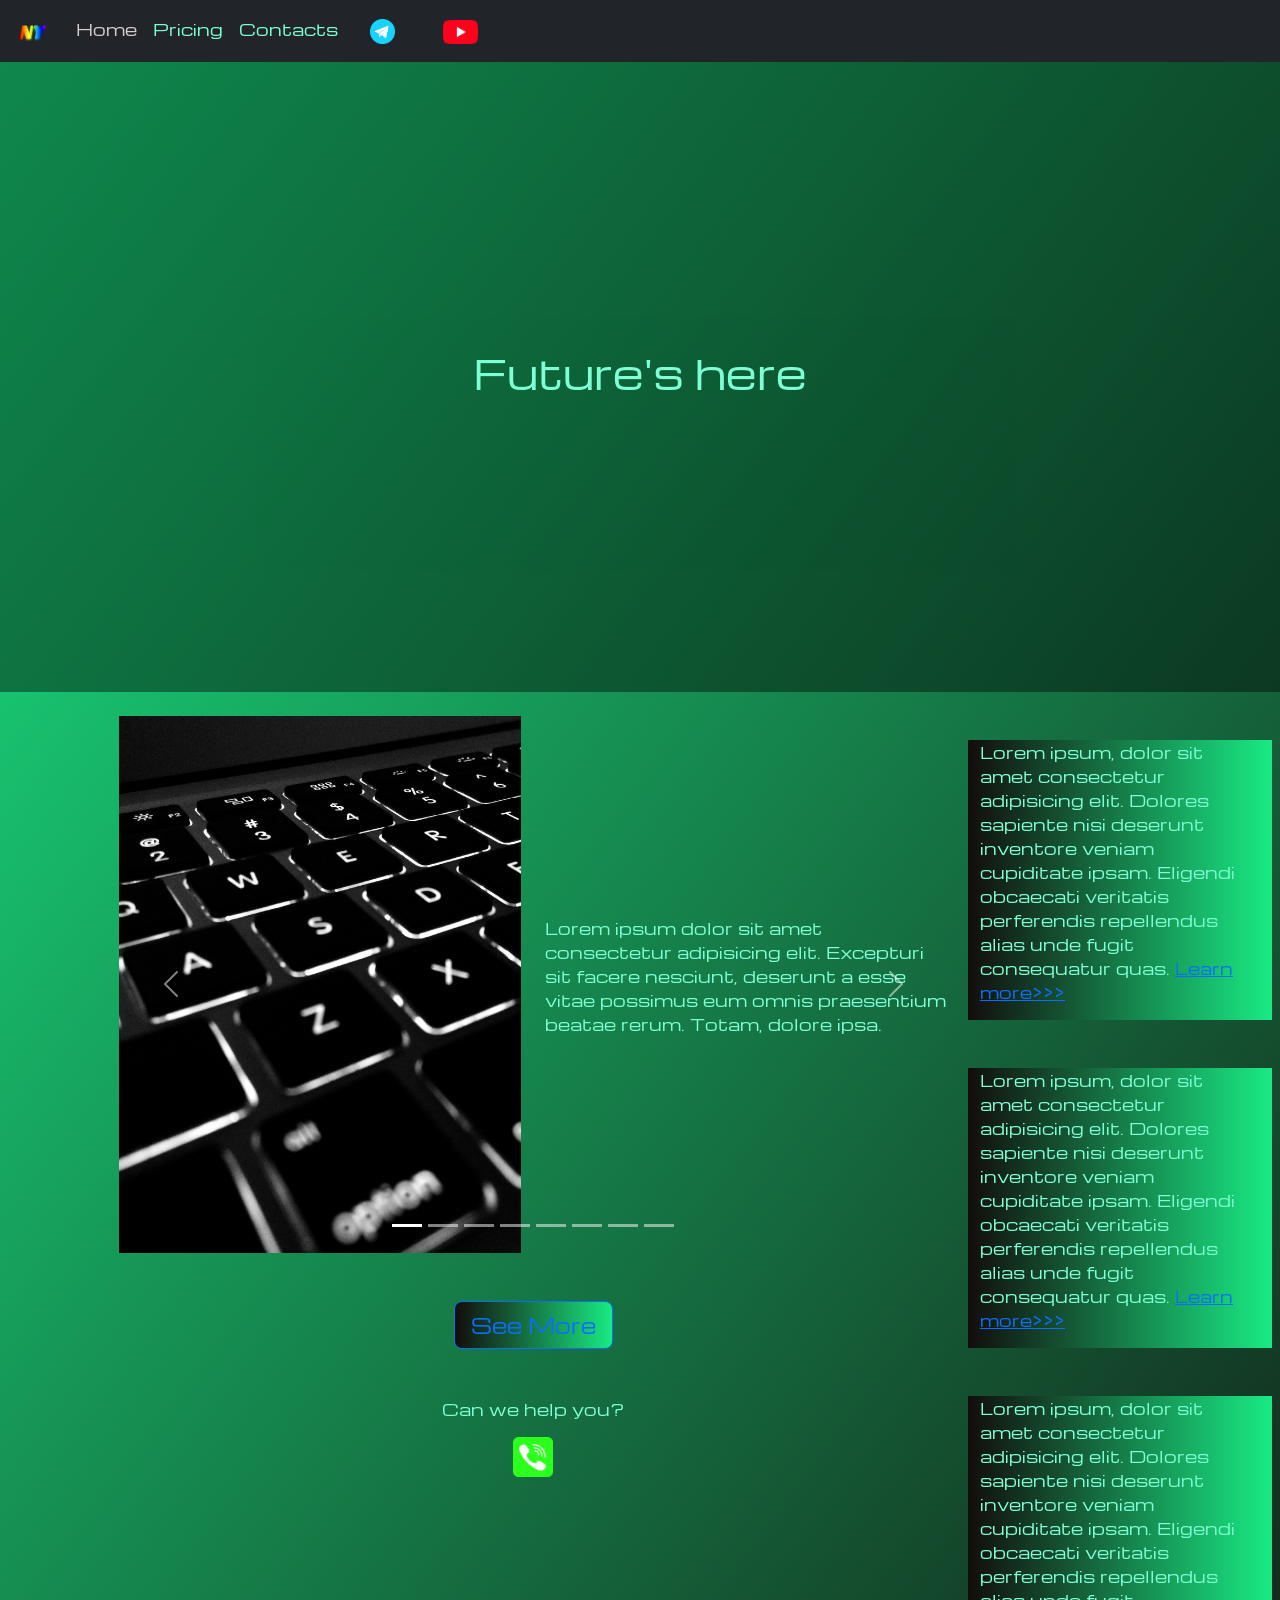
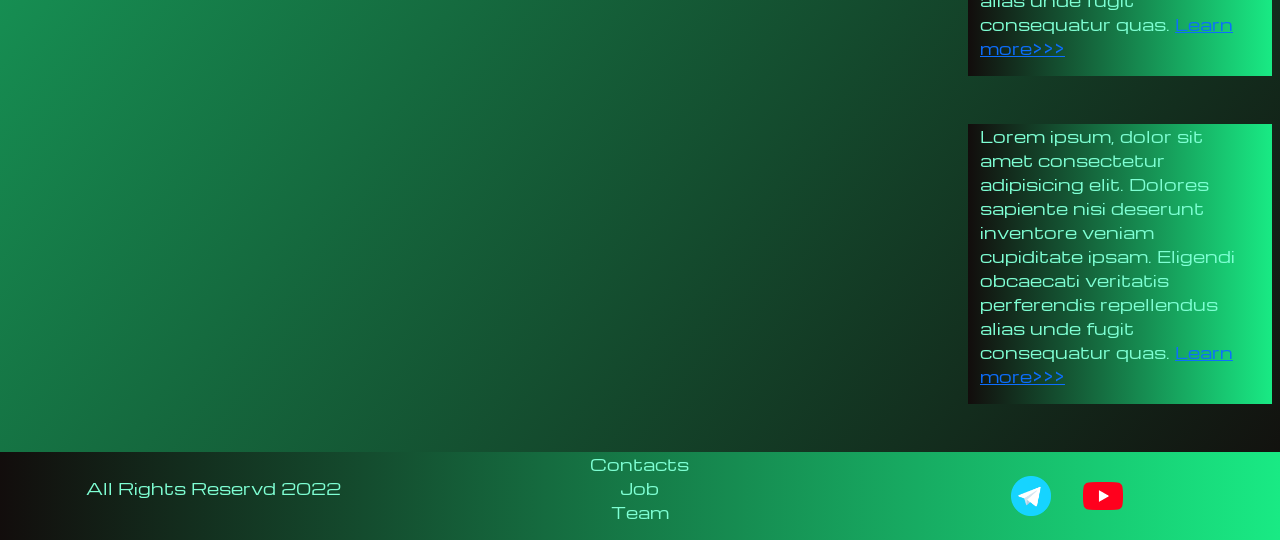
==== index.html @ 6bbe123d "Add files via upload" ====
<!DOCTYPE html>
<html lang="en">
  <head>
    <meta charset="UTF-8" />
    <meta http-equiv="X-UA-Compatible" content="IE=edge" />
    <meta name="viewport" content="width=device-width, initial-scale=1.0" />
    <link
      href="https://cdn.jsdelivr.net/npm/bootstrap@5.2.3/dist/css/bootstrap.min.css"
      rel="stylesheet"
      integrity="sha384-rbsA2VBKQhggwzxH7pPCaAqO46MgnOM80zW1RWuH61DGLwZJEdK2Kadq2F9CUG65"
      crossorigin="anonymous"
    />
    <link rel="stylesheet" href="source/styles/mycss.css" />
    <link rel="stylesheet" href="source/styles/bgvideo.css">

    <link rel="apple-touch-icon" sizes="180x180" href="/source/files/favicon/apple-touch-icon.png">
    <link rel="icon" type="image/png" sizes="32x32" href="/source/files/favicon/favicon-32x32.png">
    <link rel="icon" type="image/png" sizes="16x16" href="/source/files/favicon/favicon-16x16.png">
    <link rel="manifest" href="/site.webmanifest">
    <link rel="manifest" href="/source/files/favicon/site.webmanifest" >
    <title>NY</title>
  </head>
  <body>
    <header>
      <nav class="navbar navbar-expand-lg bg-dark">
        <div class="container-fluid">
          <a class="navbar-brand" href="/"
            ><img src="/source/files/NY.png" alt=""
          /></a>
          <button
            class="navbar-toggler"
            type="button"
            data-bs-toggle="collapse"
            data-bs-target="#navbarNav"
            aria-controls="navbarNav"
            aria-expanded="false"
            aria-label="Toggle navigation"
          >
            <span class="navbar-toggler-icon"></span>
          </button>
          <div class="collapse navbar-collapse" id="navbarNav">
            <ul class="navbar-nav">
              <li class="nav-item">
                <a class="nav-link active" aria-current="page" href="/"
                  >Home</a
                >
              </li>

              <li class="nav-item">
                <a class="nav-link" href="pricing.html">Pricing</a>
              </li>
              <li class="nav-item">
                <a class="nav-link" href="pricing.html">Contacts</a>
              </li>
              <li class="nav-item">
                <a class="nav-link" href="pricing.html">
                  <img
                    style="width: 25px; margin-inline: 1em"
                    src="source/images/tg.png"
                    alt="..."
                  />
                </a>
              </li>
              <li class="nav-item">
                <a class="nav-link" href="pricing.html">
                  <img
                    style="width: 35px; margin-inline: 1em"
                    src="source/images/yt.png"
                    alt="..."
                  />
                </a>
              </li>
            </ul>
          </div>
        </div>
      </nav>
    </header>

    <section>

<div class="bgvideo">

    <video src="source/images/sample-mp4-file-small.mp4" type="video/mp4" autoplay muted loop></video>
   <div class="effect">

   </div>
    <div class="video-text">
        <h1>Future's here</h1>
    </div>
</div>
      <div class="container-fluid mt-4">
        <div class="row">
          <div class="col-lg-1"></div>
          <div class="col-lg-8 col-md-12">
            <div class="row">
              <div
                id="carouselExampleIndicators"
                class="carousel slide"
                data-bs-ride="true"
              >
                <div class="carousel-indicators">
                  <button
                    type="button"
                    data-bs-target="#carouselExampleIndicators"
                    data-bs-slide-to="0"
                    class="active"
                    aria-current="true"
                    aria-label="Slide 1"
                  ></button>
                  <button
                    type="button"
                    data-bs-target="#carouselExampleIndicators"
                    data-bs-slide-to="1"
                    aria-label="Slide 2"
                  ></button>
                  <button
                    type="button"
                    data-bs-target="#carouselExampleIndicators"
                    data-bs-slide-to="2"
                    aria-label="Slide 3"
                  ></button>
                  <button
                    type="button"
                    data-bs-target="#carouselExampleIndicators"
                    data-bs-slide-to="3"
                    aria-label="Slide 4"
                  ></button>
                  <button
                    type="button"
                    data-bs-target="#carouselExampleIndicators"
                    data-bs-slide-to="4"
                    aria-label="Slide 5"
                  ></button>
                  <button
                    type="button"
                    data-bs-target="#carouselExampleIndicators"
                    data-bs-slide-to="5"
                    aria-label="Slide 6"
                  ></button>
                  <button
                    type="button"
                    data-bs-target="#carouselExampleIndicators"
                    data-bs-slide-to="6"
                    aria-label="Slide 7"
                  ></button>
                  <button
                    type="button"
                    data-bs-target="#carouselExampleIndicators"
                    data-bs-slide-to="7"
                    aria-label="Slide 8"
                  ></button>
                </div>
                <div class="carousel-inner">
                  <div class="carousel-item active">
                    <div class="d-block w-100">
                      <div class="row">
                        <div class="col-lg-6 col-md-6">
                          <img
                            src="/source/images/acc.png"
                            class="w-100"
                            alt="..."
                          />
                        </div>
                        <div class="col-lg-6 col-md-6 slide-text">
                          <p>
                            Lorem ipsum dolor sit amet consectetur adipisicing
                            elit. Excepturi sit facere nesciunt, deserunt a esse
                            vitae possimus eum omnis praesentium beatae rerum.
                            Totam, dolore ipsa.
                          </p>
                        </div>
                      </div>
                    </div>
                  </div>
                  <div class="carousel-item">
                    <div class="d-block w-100">
                      <div class="row">
                        <div class="col-lg-6 col-md-6">
                          <img
                            src="/source/images/controller.png"
                            class="w-100"
                            alt="..."
                          />
                        </div>
                        <div class="col-lg-6 col-md-6 slide-text">
                          <p>
                            Lorem ipsum dolor sit amet consectetur adipisicing
                            elit. Excepturi sit facere nesciunt, deserunt a esse
                            vitae possimus eum omnis praesentium beatae rerum.
                            Totam, dolore ipsa.
                          </p>
                        </div>
                      </div>
                    </div>
                  </div>
                  <div class="carousel-item">
                    <div class="d-block w-100">
                      <div class="row">
                        <div class="col-lg-6 col-md-6">
                          <img
                            src="/source/images/cpu.png"
                            class="w-100"
                            alt="..."
                          />
                        </div>
                        <div class="col-lg-6 col-md-6 slide-text">
                          <p>
                            Lorem ipsum dolor sit amet consectetur adipisicing
                            elit. Excepturi sit facere nesciunt, deserunt a esse
                            vitae possimus eum omnis praesentium beatae rerum.
                            Totam, dolore ipsa.
                          </p>
                        </div>
                      </div>
                    </div>
                  </div>
                  <div class="carousel-item">
                    <div class="d-block w-100">
                      <div class="row">
                        <div class="col-lg-6 col-md-6">
                          <img
                            src="/source/images/gpu.png"
                            class="w-100"
                            alt="..."
                          />
                        </div>
                        <div class="col-lg-6 col-md-6 slide-text">
                          <p>
                            Lorem ipsum dolor sit amet consectetur adipisicing
                            elit. Excepturi sit facere nesciunt, deserunt a esse
                            vitae possimus eum omnis praesentium beatae rerum.
                            Totam, dolore ipsa.
                          </p>
                        </div>
                      </div>
                    </div>
                  </div>
                  <div class="carousel-item">
                    <div class="d-block w-100">
                      <div class="row">
                        <div class="col-lg-6 col-md-6">
                          <img
                            src="/source/images/laptop.png"
                            class="w-100"
                            alt="..."
                          />
                        </div>
                        <div class="col-lg-6 col-md-6 slide-text">
                          <p>
                            Lorem ipsum dolor sit amet consectetur adipisicing
                            elit. Excepturi sit facere nesciunt, deserunt a esse
                            vitae possimus eum omnis praesentium beatae rerum.
                            Totam, dolore ipsa.
                          </p>
                        </div>
                      </div>
                    </div>
                  </div>
                  <div class="carousel-item">
                    <div class="d-block w-100">
                      <div class="row">
                        <div class="col-lg-6 col-md-6">
                          <img
                            src="/source/images/gaming pc.png"
                            class="w-100"
                            alt="..."
                          />
                        </div>
                        <div class="col-lg-6 col-md-6 slide-text">
                          <p>
                            Lorem ipsum dolor sit amet consectetur adipisicing
                            elit. Excepturi sit facere nesciunt, deserunt a esse
                            vitae possimus eum omnis praesentium beatae rerum.
                            Totam, dolore ipsa.
                          </p>
                        </div>
                      </div>
                    </div>
                  </div>
                  <div class="carousel-item">
                    <div class="d-block w-100">
                      <div class="row">
                        <div class="col-lg-6 col-md-6">
                          <img
                            src="/source/images/gpu.png"
                            class="w-100"
                            alt="..."
                          />
                        </div>
                        <div class="col-lg-6 col-md-6 slide-text">
                          <p>
                            Lorem ipsum dolor sit amet consectetur adipisicing
                            elit. Excepturi sit facere nesciunt, deserunt a esse
                            vitae possimus eum omnis praesentium beatae rerum.
                            Totam, dolore ipsa.
                          </p>
                        </div>
                      </div>
                    </div>
                  </div>
                  <div class="carousel-item">
                    <div class="d-block w-100">
                      <div class="row">
                        <div class="col-lg-6 col-md-6">
                          <img
                            src="/source/images/controller.png"
                            class="w-100"
                            alt="..."
                          />
                        </div>
                        <div class="col-lg-6 col-md-6 slide-text">
                          <p>
                            Lorem ipsum dolor sit amet consectetur adipisicing
                            elit. Excepturi sit facere nesciunt, deserunt a esse
                            vitae possimus eum omnis praesentium beatae rerum.
                            Totam, dolore ipsa.
                          </p>
                        </div>
                      </div>
                    </div>
                  </div>
                </div>
                <button
                  class="carousel-control-prev"
                  type="button"
                  data-bs-target="#carouselExampleIndicators"
                  data-bs-slide="prev"
                >
                  <span
                    class="carousel-control-prev-icon"
                    aria-hidden="true"
                  ></span>
                  <span class="visually-hidden">Previous</span>
                </button>
                <button
                  class="carousel-control-next"
                  type="button"
                  data-bs-target="#carouselExampleIndicators"
                  data-bs-slide="next"
                >
                  <span
                    class="carousel-control-next-icon"
                    aria-hidden="true"
                  ></span>
                  <span class="visually-hidden">Next</span>
                </button>
              </div>
              <div class="col-lg-12 col-md-12 text-center mt-4">
                <button
                  type="button"
                  class="btn btn-outline-primary btn-lg my-4"
                >
                  See More
                </button>
              </div>

              <div class="col-lg-12 col-md-12 text-center mt-4">
                <p>Can we help you?</p>
              </div>
              <div class="col-lg-12 col-md-12 text-center">
                <img
                  class="call-anim"
                  style="width: 40px"
                  src="source/images/phone.png"
                  alt="..."
                />
              </div>
            </div>
          </div>
          <div class="col-lg-3 col-md-12">
            <div class="row px-2">
              <div class="col-lg-12 sidebar my-4">
                <p>
                  Lorem ipsum, dolor sit amet consectetur adipisicing elit.
                  Dolores sapiente nisi deserunt inventore veniam cupiditate
                  ipsam. Eligendi obcaecati veritatis perferendis repellendus
                  alias unde fugit consequatur quas.
                  <a href="#">Learn more>>></a>
                </p>
              </div>
              <div class="col-lg-12 sidebar my-4">
                <p>
                  Lorem ipsum, dolor sit amet consectetur adipisicing elit.
                  Dolores sapiente nisi deserunt inventore veniam cupiditate
                  ipsam. Eligendi obcaecati veritatis perferendis repellendus
                  alias unde fugit consequatur quas.
                  <a href="#">Learn more>>></a>
                </p>
              </div>
              <div class="col-lg-12 sidebar my-4">
                <p>
                  Lorem ipsum, dolor sit amet consectetur adipisicing elit.
                  Dolores sapiente nisi deserunt inventore veniam cupiditate
                  ipsam. Eligendi obcaecati veritatis perferendis repellendus
                  alias unde fugit consequatur quas.
                  <a href="#">Learn more>>></a>
                </p>
              </div>
              <div class="col-lg-12 sidebar my-4">
                <p>
                  Lorem ipsum, dolor sit amet consectetur adipisicing elit.
                  Dolores sapiente nisi deserunt inventore veniam cupiditate
                  ipsam. Eligendi obcaecati veritatis perferendis repellendus
                  alias unde fugit consequatur quas.
                  <a href="#">Learn more>>></a>
                </p>
              </div>
            </div>
          </div>
        </div>
      </div>
    </section>

    <footer class="mt-4">
      <div class="container-fluid">
        <div class="row">
          <div class="col-lg-4 col-md-12 footer-text text-center">
            <p>All Rights Reservd 2022</p>
          </div>
          <div class="col-lg-4 col-md-12 footer-text text-center">
            <p>Contacts<br />Job<br />Team</p>
          </div>
          <div class="col-lg-4 col-md-12 media-links">
            <img
              style="width: 40px; margin-inline: 1em"
              src="source/images/tg.png"
              alt="..."
            />
            <img
              style="width: 40px; margin-inline: 1em"
              src="source/images/yt.png"
              alt="..."
            />
          </div>
        </div>
      </div>
    </footer>

    <script
      src="https://cdn.jsdelivr.net/npm/bootstrap@5.2.3/dist/js/bootstrap.bundle.min.js"
      integrity="sha384-kenU1KFdBIe4zVF0s0G1M5b4hcpxyD9F7jL+jjXkk+Q2h455rYXK/7HAuoJl+0I4"
      crossorigin="anonymous"
    ></script>
  </body>
</html>
---- source/styles/mycss.css ----
@import url(https://fonts.googleapis.com/css?family=Michroma&display=swap);

body {
    font-family: Michroma, serif;
    background: linear-gradient(127deg, #19EA84 0%, #120D0C 100%);}

p {
    color: aquamarine;
}

.nav-link {
    color: aquamarine;
}

.navbar-nav .nav-link.active {
    color: rgb(214, 206, 206);
}
.navbar-brand img {
    width: 40px;
}

.navbar-toggler {
    background-color: burlywood;
}

.sidebar {
    color: aquamarine;
    background: linear-gradient(270deg, #19EA84 0%, #120D0C 100%);
}

.card { 
    background: linear-gradient(270deg, #19EA84 0%, #120D0C 100%);
    color: aquamarine;
 
}

.card a {
    text-decoration: none;
    color: aquamarine;
}
.slide-text,
.footer-text {
    color: aquamarine;
    margin: auto auto;
}

footer, .btn-outline-primary {
    background: linear-gradient(270deg, #19EA84 0%, #120D0C 100%);

}
.media-links {
    display: flex;
    justify-content: center;
    align-items: center;
}


.call-anim {
    animation: call 2s ease 0s infinite normal forwards;
}
@keyframes call {
	0%,
	100% {
		transform: translateX(0%);
		transform-origin: 50% 50%;
	}

	15% {
		transform: translateX(-30px) rotate(-6deg);
	}

	30% {
		transform: translateX(15px) rotate(6deg);
	}

	45% {
		transform: translateX(-15px) rotate(-3.6deg);
	}

	60% {
		transform: translateX(9px) rotate(2.4deg);
	}

	75% {
		transform: translateX(-6px) rotate(-1.2deg);
	}
}


@media (max-width: 755px) {
    .carousel-indicators {
        display: none;
    }
}
---- source/styles/bgvideo.css ----
.bgvideo {
  height: 70vh;
  width: 100%;
  position: relative;
  display: flex;
  justify-content: center;
  align-items: center;
}

.bgvideo video {
  height: 70vh;
  width: 100%;
  position: absolute;
  top: 0;
  left: 0;
  object-fit: cover;
  z-index: 1;
}
.effect {
  height: 70vh;
  width: 100%;
  position: absolute;
  top: 0;
  left: 0;
  object-fit: cover;
  z-index: 2;
  background-color: rgba(0, 0, 0, 0.411);
}

.video-text {
  color: aquamarine;
  z-index: 2;
}
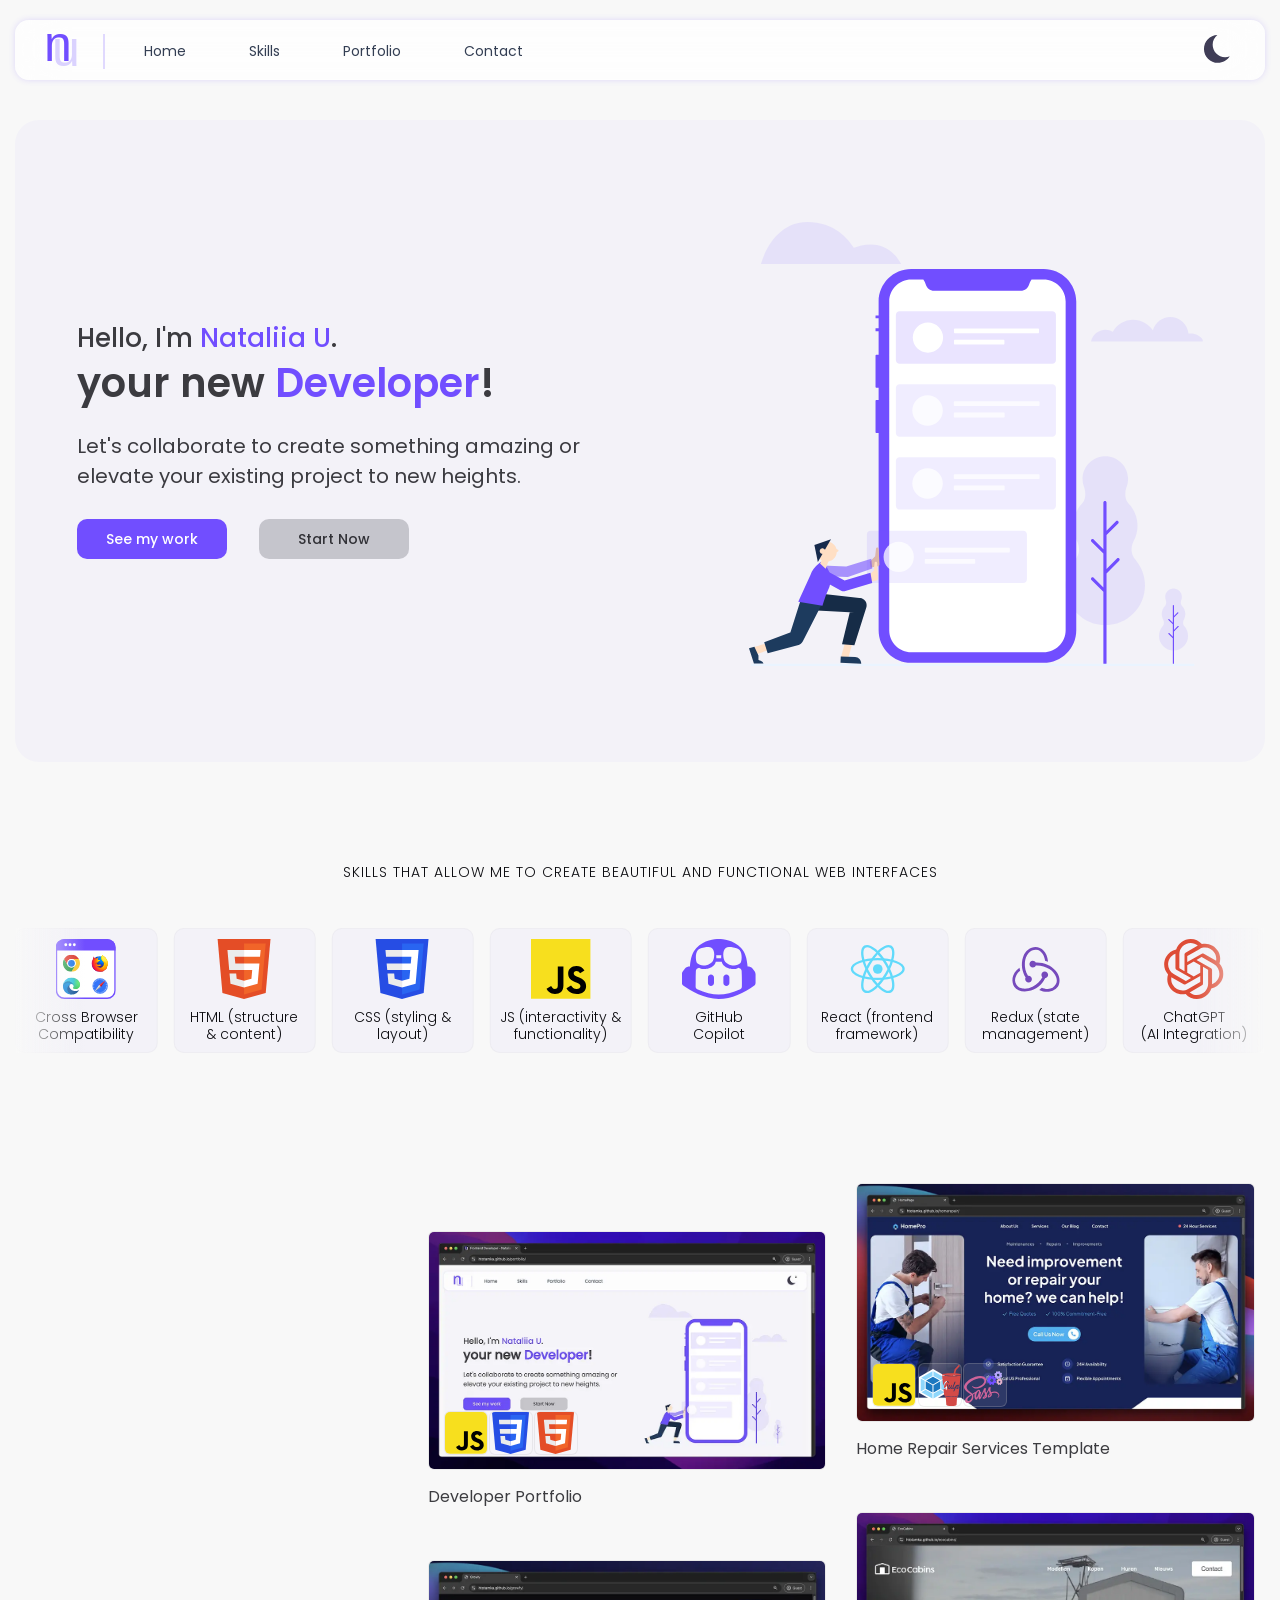
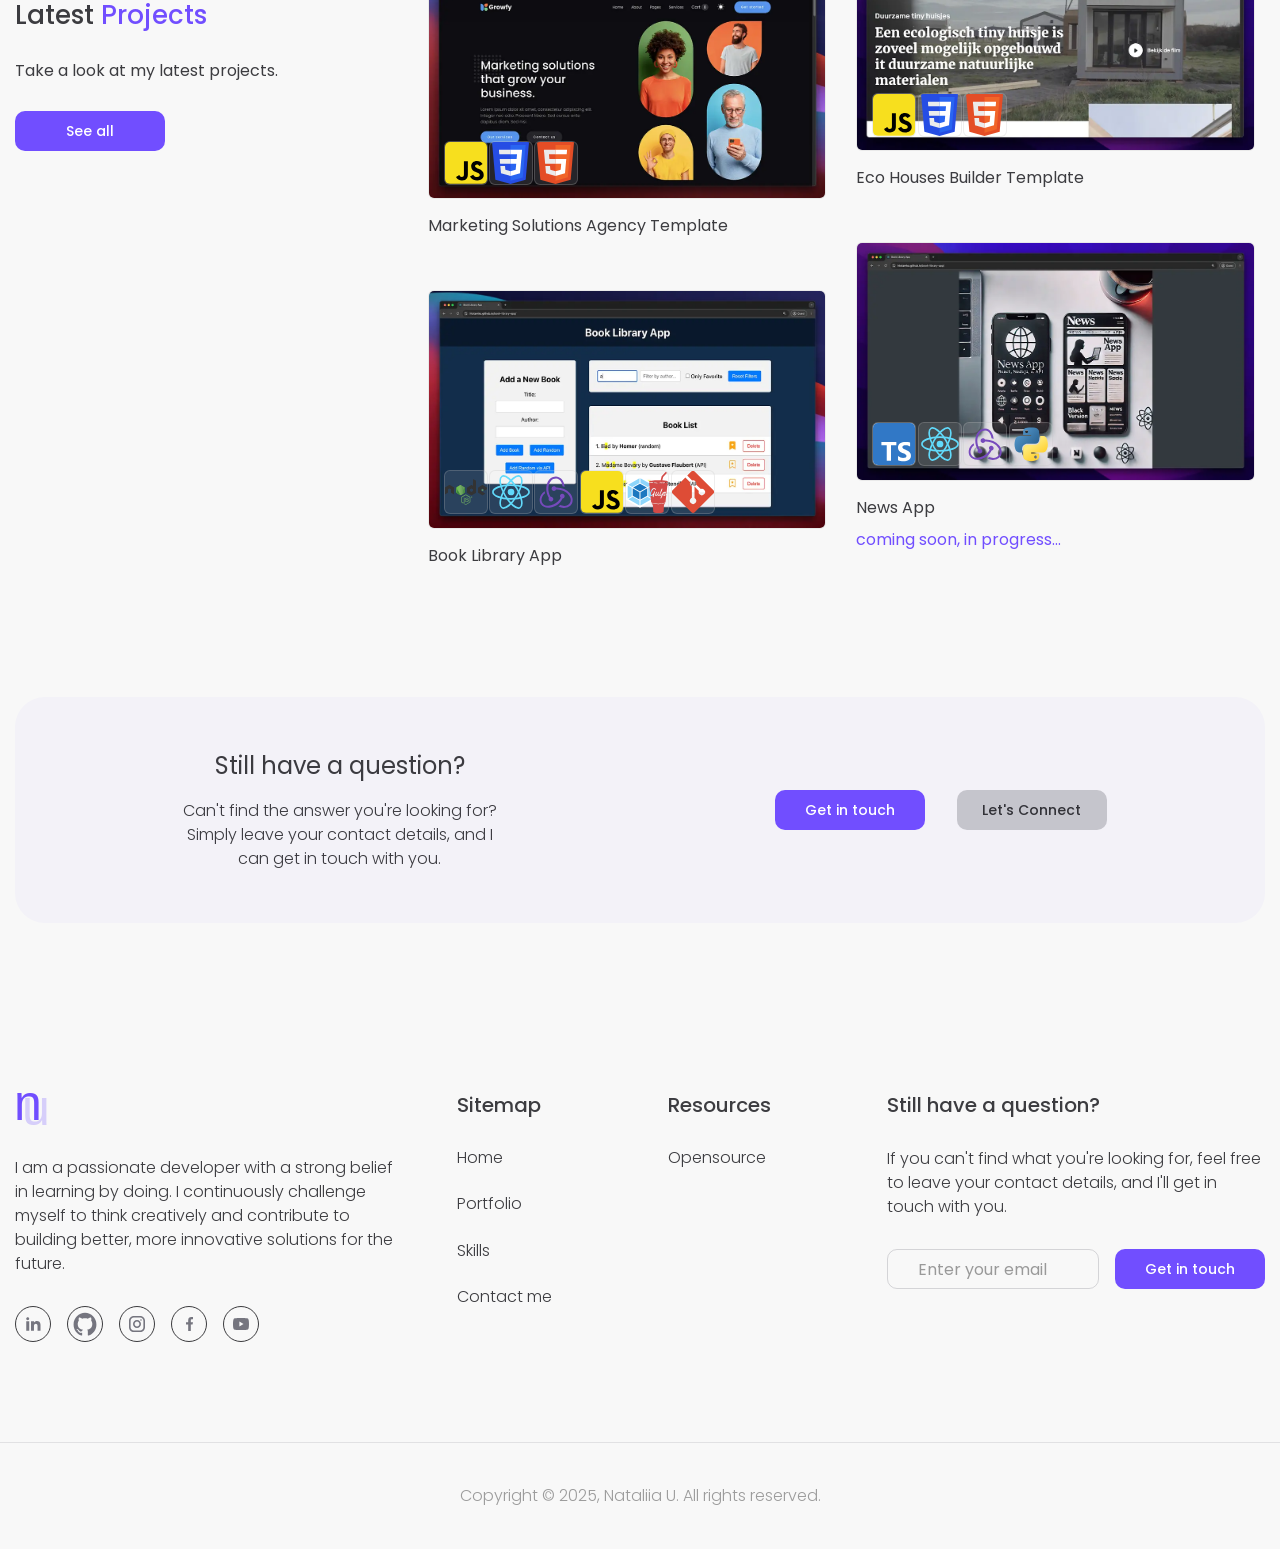
==== commit b58bd4e4: "Create Portfolio Website" ====
--- a/index.html
+++ b/index.html
@@ -1,445 +1,572 @@
 <!DOCTYPE html>
 <html lang="en">
-  <head>
-    <meta charset="UTF-8" />
-    <meta http-equiv="X-UA-Compatible" content="IE=edge" />
-    <meta name="viewport" content="width=device-width, initial-scale=1.0" />
-    <link
-      href="https://cdn.jsdelivr.net/npm/bootstrap@5.2.3/dist/css/bootstrap.min.css"
-      rel="stylesheet"
-      integrity="sha384-rbsA2VBKQhggwzxH7pPCaAqO46MgnOM80zW1RWuH61DGLwZJEdK2Kadq2F9CUG65"
-      crossorigin="anonymous"
-    />
-    <link rel="stylesheet" href="source/styles/mycss.css" />
-    <link rel="stylesheet" href="source/styles/bgvideo.css">
+	<head>
+		<meta charset="UTF-8" />
+		<meta name="viewport" content="width=device-width, initial-scale=1.0" />
+		<link rel="stylesheet" href="css/style.css" />
+		<link rel="icon" href="favicon.ico" type="image/x-icon" />
+		<link rel="icon" href="img/favicon/favicon.svg" type="image/svg+xml" />
+		<link rel="apple-touch-icon" href="img/favicon/apple-touch-icon.png" />
+		<link rel="manifest" href="img/favicon/site.webmanifest" />
+		<title>Frontend Developer - Natalia U.</title>
+	</head>
+	<body>
+		<div class="wrapper">
+			<header class="header">
+				<div class="header__container">
+					<a href="#" class="main-footer__logo">
+						<img class="logo-dark" src="img/logo.svg" alt="Logo" />
+						<img class="logo-light" src="img/logo-light.svg" alt="Logo"
+					/></a>
+					<nav class="header__menu menu">
+						<div class="menu__body">
+							<ul class="menu__list">
+								<li class="menu__item">
+									<a data-goto=".page__main" href="#" class="menu__link"
+										>Home</a
+									>
+								</li>
+								<li class="menu__item">
+									<a data-goto=".page__skills" href="#" class="menu__link"
+										>Skills</a
+									>
+								</li>
+								<li class="menu__item">
+									<a data-goto=".page__portfolio" href="#" class="menu__link"
+										>Portfolio</a
+									>
+								</li>
+								<li class="menu__item">
+									<a data-goto=".page__start" href="#" class="menu__link"
+										>Contact</a
+									>
+								</li>
+							</ul>
+						</div>
+					</nav>
+					<div class="header__action">
+						<button type="button" class="header__theme"></button>
+						<button type="button" class="header__reset"></button>
+					</div>
+					<button class="icon-menu" type="button">
+						<span></span>
+					</button>
+				</div>
+			</header>
+			<main class="page">
+				<section class="page__main main">
+					<div class="main__container">
+						<div class="main__body">
+							<div class="main__content">
+								<div class="main__header header-main">
+									<h2 class="header-main__title _anim-items _anim-no-hide">
+										Hello, I'm <span>Nataliia U</span>.
+									</h2>
+									<h1 class="header-main__subtitle">
+										your new <span>Developer</span>!
+									</h1>
+									<div class="header-main__text _anim-items _anim-no-hide">
+										<p>
+											Let's collaborate to create something amazing or elevate
+											your existing project to new heights.
+										</p>
+									</div>
+									<div class="header-main__actions">
+										<a
+											data-goto=".page__portfolio"
+											href="#"
+											class="header-main__button button"
+											>See my work</a
+										>
+										<a
+											data-goto=".page__start"
+											href="#"
+											class="header-main__button button button--dark"
+											>Start Now</a
+										>
+									</div>
+								</div>
+							</div>
+							<div class="main__images _anim-items _anim-no-hide">
+								<img class="phone-dark" src="img/main/phone.svg" alt="image" />
+								<img
+									class="phone-light"
+									src="img/main/phone-light.svg"
+									alt="image"
+								/>
+							</div>
+						</div>
+					</div>
+				</section>
+				<section class="page__skills skills">
+					<div class="skills__container">
+						<h2 class="skills__title">
+							skills that allow me to create beautiful and functional web
+							interfaces
+						</h2>
+						<div class="skills__slider swiper">
+							<div class="skills__wrapper skills__items swiper-wrapper">
+								<div class="skills__item swiper-slide">
+									<div class="skills__image">
+										<img src="img/skills/animation.svg" alt="skills" />
+										<div class="skills__caption">Web <br />Animation</div>
+									</div>
+								</div>
+								<div class="skills__item swiper-slide">
+									<div class="skills__image">
+										<img src="img/skills/compatibility.svg" alt="skills" />
+										<div class="skills__caption">
+											Cross Browser <br />Compatibility
+										</div>
+									</div>
+								</div>
+								<div class="skills__item swiper-slide">
+									<div class="skills__image">
+										<img src="img/skills/html.svg" alt="skills" />
+										<div class="skills__caption">
+											HTML (structure <br />& content)
+										</div>
+									</div>
+								</div>
+								<div class="skills__item swiper-slide">
+									<div class="skills__image">
+										<img src="img/skills/css.svg" alt="skills" />
+										<div class="skills__caption">
+											CSS (styling & <br />layout)
+										</div>
+									</div>
+								</div>
+								<div class="skills__item swiper-slide">
+									<div class="skills__image">
+										<img src="img/skills/js.svg" alt="skills" />
+										<div class="skills__caption">
+											JS (interactivity & <br />functionality)
+										</div>
+									</div>
+								</div>
+								<div class="skills__item swiper-slide">
+									<div class="skills__image">
+										<img src="img/skills/copilot.svg" alt="skills" />
+										<div class="skills__caption">GitHub<br />Copilot</div>
+									</div>
+								</div>
+								<div class="skills__item swiper-slide">
+									<div class="skills__image">
+										<img src="img/skills/react.svg" alt="skills" />
+										<div class="skills__caption">
+											React (frontend <br />framework)
+										</div>
+									</div>
+								</div>
+								<div class="skills__item swiper-slide">
+									<div class="skills__image">
+										<img src="img/skills/redux.svg" alt="skills" />
+										<div class="skills__caption">
+											Redux (state <br />management)
+										</div>
+									</div>
+								</div>
+								<div class="skills__item swiper-slide">
+									<div class="skills__image">
+										<img src="img/skills/chatgpt.svg" alt="skills" />
+										<div class="skills__caption">
+											ChatGPT <br />(AI Integration)
+										</div>
+									</div>
+								</div>
+								<div class="skills__item swiper-slide">
+									<div class="skills__image">
+										<img src="img/skills/nodejs.svg" alt="skills" />
+										<div class="skills__caption">Node.js<br />Backend</div>
+									</div>
+								</div>
+								<div class="skills__item swiper-slide">
+									<div class="skills__image">
+										<img src="img/skills/typescript.svg" alt="skills" />
+										<div class="skills__caption">
+											TypeScript (JS <br />superset)
+											<!--Development-->
+										</div>
+									</div>
+								</div>
+								<div class="skills__item swiper-slide">
+									<div class="skills__image">
+										<img src="img/skills/sass.svg" alt="skills" />
+										<div class="skills__caption">
+											CSS Preprocessors <br />(Sass/SCSS)
+										</div>
+									</div>
+								</div>
+								<div class="skills__item swiper-slide">
+									<div class="skills__image">
+										<img src="img/skills/figma.svg" alt="skills" />
+										<div class="skills__caption">
+											UI/UX Web Design<br />(Figma)
+										</div>
+									</div>
+								</div>
+								<div class="skills__item swiper-slide">
+									<div class="skills__image">
+										<img src="img/skills/git.svg" alt="skills" />
+										<div class="skills__caption">
+											Version Control <br />(Git)
+										</div>
+									</div>
+								</div>
+								<div class="skills__item swiper-slide">
+									<div class="skills__image">
+										<img src="img/skills/grid.svg" alt="skills" />
+										<div class="skills__caption">CSS Grid &<br />Flexbox</div>
+									</div>
+								</div>
+								<div class="skills__item swiper-slide">
+									<div class="skills__image">
+										<img src="img/skills/gulp.svg" alt="skills" />
+										<div class="skills__caption">
+											Build Tools (<br />Webpack, Gulp)
+										</div>
+									</div>
+								</div>
+								<div class="skills__item swiper-slide">
+									<div class="skills__image">
+										<img src="img/skills/responsiveimg.svg" alt="skills" />
+										<div class="skills__caption">
+											Responsive Media <br />& Images
+										</div>
+									</div>
+								</div>
+								<div class="skills__item swiper-slide">
+									<div class="skills__image">
+										<img src="img/skills/responsiveweb.svg" alt="skills" />
+										<div class="skills__caption">
+											Responsive Web <br />Design
+										</div>
+									</div>
+								</div>
+								<div class="skills__item swiper-slide">
+									<div class="skills__image">
+										<img src="img/skills/python.svg" alt="skills" />
+										<div class="skills__caption">
+											Python (backend <br />development)
+										</div>
+									</div>
+								</div>
+							</div>
+						</div>
+					</div>
+				</section>
+				<section class="page__portfolio portfolio">
+					<div class="portfolio__container">
+						<div class="portfolio__content">
+							<div class="portfolio__header header-main">
+								<h2 class="header-main__title _anim-items _anim-no-hide">
+									Latest <span>Projects</span>
+								</h2>
+								<div class="header-main__text _anim-items _anim-no-hide">
+									<p>Take a look at my latest projects.</p>
+								</div>
+								<div class="header-main__actions">
+									<a
+										data-goto=".page__skills"
+										href="#"
+										class="header-main__button button"
+										>See all</a
+									>
+								</div>
+							</div>
+						</div>
+						<div class="portfolio__items">
+							<div class="portfolio__column _anim-items _anim-no-hide">
+								<article class="portfolio__item item-portfolio">
+									<a
+										href="https://htotamka.github.io/portfolio/"
+										target="_blank"
+										class="item-portfolio__link"
+									>
+										<div class="item-portfolio__icon">
+											<img src="img/portfolio/01.webp" alt="portfolio" />
+											<div class="skill-icons">
+												<img src="img/skills/js.svg" alt="JavaScript" />
+												<img src="img/skills/css.svg" alt="CSS" />
+												<img src="img/skills/html.svg" alt="HTML" />
+											</div>
+										</div>
+										<h4 class="item-portfolio__title">Developer Portfolio</h4>
+									</a>
+								</article>
+								<article class="portfolio__item item-portfolio">
+									<a
+										href="https://htotamka.github.io/growfy/"
+										target="_blank"
+										class="item-portfolio__link"
+									>
+										<div class="item-portfolio__icon">
+											<img src="img/portfolio/02.webp" alt="portfolio" />
+											<div class="skill-icons">
+												<img src="img/skills/js.svg" alt="JavaScript" />
+												<img src="img/skills/css.svg" alt="CSS" />
+												<img src="img/skills/html.svg" alt="HTML" />
+											</div>
+										</div>
+										<h4 class="item-portfolio__title">
+											Marketing Solutions Agency Template
+										</h4>
+									</a>
+								</article>
+								<article class="portfolio__item item-portfolio">
+									<a
+										href="https://htotamka.github.io/book-library-app/"
+										target="_blank"
+										class="item-portfolio__link"
+									>
+										<div class="item-portfolio__icon">
+											<img src="img/portfolio/05.webp" alt="portfolio" />
+											<div class="skill-icons">
+												<img src="img/skills/nodejs.svg" alt="Node.js" />
+												<img src="img/skills/react.svg" alt="React" />
+												<img src="img/skills/redux.svg" alt="Redux" />
+												<img src="img/skills/js.svg" alt="JavaScript" />
+												<img src="img/skills/gulp.svg" alt="Gulp" />
+												<img src="img/skills/git.svg" alt="Git" />
+											</div>
+										</div>
+										<h4 class="item-portfolio__title">Book Library App</h4>
+									</a>
+								</article>
+							</div>
+							<div class="portfolio__column _anim-items _anim-no-hide">
+								<article class="portfolio__item item-portfolio">
+									<a
+										href="https://htotamka.github.io/homerepair/"
+										target="_blank"
+										class="item-portfolio__link"
+									>
+										<div class="item-portfolio__icon">
+											<img src="img/portfolio/03.webp" alt="portfolio" />
+											<div class="skill-icons">
+												<img src="img/skills/js.svg" alt="JavaScript" />
+												<img src="img/skills/gulp.svg" alt="Gulp" />
+												<img src="img/skills/sass.svg" alt="Sass" />
+											</div>
+										</div>
+										<h4 class="item-portfolio__title">
+											Home Repair Services Template
+										</h4>
+									</a>
+								</article>
 
-    <link rel="apple-touch-icon" sizes="180x180" href="/source/files/favicon/apple-touch-icon.png">
-    <link rel="icon" type="image/png" sizes="32x32" href="/source/files/favicon/favicon-32x32.png">
-    <link rel="icon" type="image/png" sizes="16x16" href="/source/files/favicon/favicon-16x16.png">
-    <link rel="manifest" href="/site.webmanifest">
-    <link rel="manifest" href="/source/files/favicon/site.webmanifest" >
-    <title>NY</title>
-  </head>
-  <body>
-    <header>
-      <nav class="navbar navbar-expand-lg bg-dark">
-        <div class="container-fluid">
-          <a class="navbar-brand" href="/"
-            ><img src="/source/files/NY.png" alt=""
-          /></a>
-          <button
-            class="navbar-toggler"
-            type="button"
-            data-bs-toggle="collapse"
-            data-bs-target="#navbarNav"
-            aria-controls="navbarNav"
-            aria-expanded="false"
-            aria-label="Toggle navigation"
-          >
-            <span class="navbar-toggler-icon"></span>
-          </button>
-          <div class="collapse navbar-collapse" id="navbarNav">
-            <ul class="navbar-nav">
-              <li class="nav-item">
-                <a class="nav-link active" aria-current="page" href="/"
-                  >Home</a
-                >
-              </li>
-
-              <li class="nav-item">
-                <a class="nav-link" href="pricing.html">Pricing</a>
-              </li>
-              <li class="nav-item">
-                <a class="nav-link" href="pricing.html">Contacts</a>
-              </li>
-              <li class="nav-item">
-                <a class="nav-link" href="pricing.html">
-                  <img
-                    style="width: 25px; margin-inline: 1em"
-                    src="source/images/tg.png"
-                    alt="..."
-                  />
-                </a>
-              </li>
-              <li class="nav-item">
-                <a class="nav-link" href="pricing.html">
-                  <img
-                    style="width: 35px; margin-inline: 1em"
-                    src="source/images/yt.png"
-                    alt="..."
-                  />
-                </a>
-              </li>
-            </ul>
-          </div>
-        </div>
-      </nav>
-    </header>
-
-    <section>
-
-<div class="bgvideo">
-
-    <video src="source/images/sample-mp4-file-small.mp4" type="video/mp4" autoplay muted loop></video>
-   <div class="effect">
-
-   </div>
-    <div class="video-text">
-        <h1>Future's here</h1>
-    </div>
-</div>
-      <div class="container-fluid mt-4">
-        <div class="row">
-          <div class="col-lg-1"></div>
-          <div class="col-lg-8 col-md-12">
-            <div class="row">
-              <div
-                id="carouselExampleIndicators"
-                class="carousel slide"
-                data-bs-ride="true"
-              >
-                <div class="carousel-indicators">
-                  <button
-                    type="button"
-                    data-bs-target="#carouselExampleIndicators"
-                    data-bs-slide-to="0"
-                    class="active"
-                    aria-current="true"
-                    aria-label="Slide 1"
-                  ></button>
-                  <button
-                    type="button"
-                    data-bs-target="#carouselExampleIndicators"
-                    data-bs-slide-to="1"
-                    aria-label="Slide 2"
-                  ></button>
-                  <button
-                    type="button"
-                    data-bs-target="#carouselExampleIndicators"
-                    data-bs-slide-to="2"
-                    aria-label="Slide 3"
-                  ></button>
-                  <button
-                    type="button"
-                    data-bs-target="#carouselExampleIndicators"
-                    data-bs-slide-to="3"
-                    aria-label="Slide 4"
-                  ></button>
-                  <button
-                    type="button"
-                    data-bs-target="#carouselExampleIndicators"
-                    data-bs-slide-to="4"
-                    aria-label="Slide 5"
-                  ></button>
-                  <button
-                    type="button"
-                    data-bs-target="#carouselExampleIndicators"
-                    data-bs-slide-to="5"
-                    aria-label="Slide 6"
-                  ></button>
-                  <button
-                    type="button"
-                    data-bs-target="#carouselExampleIndicators"
-                    data-bs-slide-to="6"
-                    aria-label="Slide 7"
-                  ></button>
-                  <button
-                    type="button"
-                    data-bs-target="#carouselExampleIndicators"
-                    data-bs-slide-to="7"
-                    aria-label="Slide 8"
-                  ></button>
-                </div>
-                <div class="carousel-inner">
-                  <div class="carousel-item active">
-                    <div class="d-block w-100">
-                      <div class="row">
-                        <div class="col-lg-6 col-md-6">
-                          <img
-                            src="/source/images/acc.png"
-                            class="w-100"
-                            alt="..."
-                          />
-                        </div>
-                        <div class="col-lg-6 col-md-6 slide-text">
-                          <p>
-                            Lorem ipsum dolor sit amet consectetur adipisicing
-                            elit. Excepturi sit facere nesciunt, deserunt a esse
-                            vitae possimus eum omnis praesentium beatae rerum.
-                            Totam, dolore ipsa.
-                          </p>
-                        </div>
-                      </div>
-                    </div>
-                  </div>
-                  <div class="carousel-item">
-                    <div class="d-block w-100">
-                      <div class="row">
-                        <div class="col-lg-6 col-md-6">
-                          <img
-                            src="/source/images/controller.png"
-                            class="w-100"
-                            alt="..."
-                          />
-                        </div>
-                        <div class="col-lg-6 col-md-6 slide-text">
-                          <p>
-                            Lorem ipsum dolor sit amet consectetur adipisicing
-                            elit. Excepturi sit facere nesciunt, deserunt a esse
-                            vitae possimus eum omnis praesentium beatae rerum.
-                            Totam, dolore ipsa.
-                          </p>
-                        </div>
-                      </div>
-                    </div>
-                  </div>
-                  <div class="carousel-item">
-                    <div class="d-block w-100">
-                      <div class="row">
-                        <div class="col-lg-6 col-md-6">
-                          <img
-                            src="/source/images/cpu.png"
-                            class="w-100"
-                            alt="..."
-                          />
-                        </div>
-                        <div class="col-lg-6 col-md-6 slide-text">
-                          <p>
-                            Lorem ipsum dolor sit amet consectetur adipisicing
-                            elit. Excepturi sit facere nesciunt, deserunt a esse
-                            vitae possimus eum omnis praesentium beatae rerum.
-                            Totam, dolore ipsa.
-                          </p>
-                        </div>
-                      </div>
-                    </div>
-                  </div>
-                  <div class="carousel-item">
-                    <div class="d-block w-100">
-                      <div class="row">
-                        <div class="col-lg-6 col-md-6">
-                          <img
-                            src="/source/images/gpu.png"
-                            class="w-100"
-                            alt="..."
-                          />
-                        </div>
-                        <div class="col-lg-6 col-md-6 slide-text">
-                          <p>
-                            Lorem ipsum dolor sit amet consectetur adipisicing
-                            elit. Excepturi sit facere nesciunt, deserunt a esse
-                            vitae possimus eum omnis praesentium beatae rerum.
-                            Totam, dolore ipsa.
-                          </p>
-                        </div>
-                      </div>
-                    </div>
-                  </div>
-                  <div class="carousel-item">
-                    <div class="d-block w-100">
-                      <div class="row">
-                        <div class="col-lg-6 col-md-6">
-                          <img
-                            src="/source/images/laptop.png"
-                            class="w-100"
-                            alt="..."
-                          />
-                        </div>
-                        <div class="col-lg-6 col-md-6 slide-text">
-                          <p>
-                            Lorem ipsum dolor sit amet consectetur adipisicing
-                            elit. Excepturi sit facere nesciunt, deserunt a esse
-                            vitae possimus eum omnis praesentium beatae rerum.
-                            Totam, dolore ipsa.
-                          </p>
-                        </div>
-                      </div>
-                    </div>
-                  </div>
-                  <div class="carousel-item">
-                    <div class="d-block w-100">
-                      <div class="row">
-                        <div class="col-lg-6 col-md-6">
-                          <img
-                            src="/source/images/gaming pc.png"
-                            class="w-100"
-                            alt="..."
-                          />
-                        </div>
-                        <div class="col-lg-6 col-md-6 slide-text">
-                          <p>
-                            Lorem ipsum dolor sit amet consectetur adipisicing
-                            elit. Excepturi sit facere nesciunt, deserunt a esse
-                            vitae possimus eum omnis praesentium beatae rerum.
-                            Totam, dolore ipsa.
-                          </p>
-                        </div>
-                      </div>
-                    </div>
-                  </div>
-                  <div class="carousel-item">
-                    <div class="d-block w-100">
-                      <div class="row">
-                        <div class="col-lg-6 col-md-6">
-                          <img
-                            src="/source/images/gpu.png"
-                            class="w-100"
-                            alt="..."
-                          />
-                        </div>
-                        <div class="col-lg-6 col-md-6 slide-text">
-                          <p>
-                            Lorem ipsum dolor sit amet consectetur adipisicing
-                            elit. Excepturi sit facere nesciunt, deserunt a esse
-                            vitae possimus eum omnis praesentium beatae rerum.
-                            Totam, dolore ipsa.
-                          </p>
-                        </div>
-                      </div>
-                    </div>
-                  </div>
-                  <div class="carousel-item">
-                    <div class="d-block w-100">
-                      <div class="row">
-                        <div class="col-lg-6 col-md-6">
-                          <img
-                            src="/source/images/controller.png"
-                            class="w-100"
-                            alt="..."
-                          />
-                        </div>
-                        <div class="col-lg-6 col-md-6 slide-text">
-                          <p>
-                            Lorem ipsum dolor sit amet consectetur adipisicing
-                            elit. Excepturi sit facere nesciunt, deserunt a esse
-                            vitae possimus eum omnis praesentium beatae rerum.
-                            Totam, dolore ipsa.
-                          </p>
-                        </div>
-                      </div>
-                    </div>
-                  </div>
-                </div>
-                <button
-                  class="carousel-control-prev"
-                  type="button"
-                  data-bs-target="#carouselExampleIndicators"
-                  data-bs-slide="prev"
-                >
-                  <span
-                    class="carousel-control-prev-icon"
-                    aria-hidden="true"
-                  ></span>
-                  <span class="visually-hidden">Previous</span>
-                </button>
-                <button
-                  class="carousel-control-next"
-                  type="button"
-                  data-bs-target="#carouselExampleIndicators"
-                  data-bs-slide="next"
-                >
-                  <span
-                    class="carousel-control-next-icon"
-                    aria-hidden="true"
-                  ></span>
-                  <span class="visually-hidden">Next</span>
-                </button>
-              </div>
-              <div class="col-lg-12 col-md-12 text-center mt-4">
-                <button
-                  type="button"
-                  class="btn btn-outline-primary btn-lg my-4"
-                >
-                  See More
-                </button>
-              </div>
-
-              <div class="col-lg-12 col-md-12 text-center mt-4">
-                <p>Can we help you?</p>
-              </div>
-              <div class="col-lg-12 col-md-12 text-center">
-                <img
-                  class="call-anim"
-                  style="width: 40px"
-                  src="source/images/phone.png"
-                  alt="..."
-                />
-              </div>
-            </div>
-          </div>
-          <div class="col-lg-3 col-md-12">
-            <div class="row px-2">
-              <div class="col-lg-12 sidebar my-4">
-                <p>
-                  Lorem ipsum, dolor sit amet consectetur adipisicing elit.
-                  Dolores sapiente nisi deserunt inventore veniam cupiditate
-                  ipsam. Eligendi obcaecati veritatis perferendis repellendus
-                  alias unde fugit consequatur quas.
-                  <a href="#">Learn more>>></a>
-                </p>
-              </div>
-              <div class="col-lg-12 sidebar my-4">
-                <p>
-                  Lorem ipsum, dolor sit amet consectetur adipisicing elit.
-                  Dolores sapiente nisi deserunt inventore veniam cupiditate
-                  ipsam. Eligendi obcaecati veritatis perferendis repellendus
-                  alias unde fugit consequatur quas.
-                  <a href="#">Learn more>>></a>
-                </p>
-              </div>
-              <div class="col-lg-12 sidebar my-4">
-                <p>
-                  Lorem ipsum, dolor sit amet consectetur adipisicing elit.
-                  Dolores sapiente nisi deserunt inventore veniam cupiditate
-                  ipsam. Eligendi obcaecati veritatis perferendis repellendus
-                  alias unde fugit consequatur quas.
-                  <a href="#">Learn more>>></a>
-                </p>
-              </div>
-              <div class="col-lg-12 sidebar my-4">
-                <p>
-                  Lorem ipsum, dolor sit amet consectetur adipisicing elit.
-                  Dolores sapiente nisi deserunt inventore veniam cupiditate
-                  ipsam. Eligendi obcaecati veritatis perferendis repellendus
-                  alias unde fugit consequatur quas.
-                  <a href="#">Learn more>>></a>
-                </p>
-              </div>
-            </div>
-          </div>
-        </div>
-      </div>
-    </section>
-
-    <footer class="mt-4">
-      <div class="container-fluid">
-        <div class="row">
-          <div class="col-lg-4 col-md-12 footer-text text-center">
-            <p>All Rights Reservd 2022</p>
-          </div>
-          <div class="col-lg-4 col-md-12 footer-text text-center">
-            <p>Contacts<br />Job<br />Team</p>
-          </div>
-          <div class="col-lg-4 col-md-12 media-links">
-            <img
-              style="width: 40px; margin-inline: 1em"
-              src="source/images/tg.png"
-              alt="..."
-            />
-            <img
-              style="width: 40px; margin-inline: 1em"
-              src="source/images/yt.png"
-              alt="..."
-            />
-          </div>
-        </div>
-      </div>
-    </footer>
-
-    <script
-      src="https://cdn.jsdelivr.net/npm/bootstrap@5.2.3/dist/js/bootstrap.bundle.min.js"
-      integrity="sha384-kenU1KFdBIe4zVF0s0G1M5b4hcpxyD9F7jL+jjXkk+Q2h455rYXK/7HAuoJl+0I4"
-      crossorigin="anonymous"
-    ></script>
-  </body>
+								<article class="portfolio__item item-portfolio">
+									<a
+										href="https://htotamka.github.io/ecocabins/"
+										target="_blank"
+										class="item-portfolio__link"
+									>
+										<div class="item-portfolio__icon">
+											<img src="img/portfolio/04.webp" alt="portfolio" />
+											<div class="skill-icons">
+												<img src="img/skills/js.svg" alt="JavaScript" />
+												<img src="img/skills/css.svg" alt="CSS" />
+												<img src="img/skills/html.svg" alt="HTML" />
+											</div>
+										</div>
+										<h4 class="item-portfolio__title">
+											Eco Houses Builder Template
+										</h4>
+									</a>
+								</article>
+								<article class="portfolio__item item-portfolio">
+									<a
+										href="https://htotamka.github.io/book-library-app/"
+										target="_blank"
+										class="item-portfolio__link"
+									>
+										<div class="item-portfolio__icon">
+											<img src="img/portfolio/06.webp" alt="portfolio" />
+											<div class="skill-icons">
+												<img src="img/skills/typescript.svg" alt="TypeScript" />
+												<img src="img/skills/react.svg" alt="React" />
+												<img src="img/skills/redux.svg" alt="Redux" />
+												<img src="img/skills/python.svg" alt="Python" />
+											</div>
+										</div>
+										<h4 class="item-portfolio__title">News App</h4>
+										<div class="item-portfolio__soon">
+											coming soon, in progress...
+										</div>
+									</a>
+								</article>
+							</div>
+						</div>
+					</div>
+				</section>
+				<section class="page__start start _anim-items _anim-no-hide">
+					<div class="start__container">
+						<div class="start__body">
+							<div class="start__column">
+								<h2 class="start__title">Still have a question?</h2>
+								<div class="start__text text">
+									<p>
+										Can't find the answer you're looking for? Simply leave your
+										contact details, and I can get in touch with you.
+									</p>
+								</div>
+							</div>
+							<div class="start__column">
+								<div class="start__actions">
+									<a
+										data-goto=".subscribe__input"
+										href="#"
+										class="start__button button"
+										>Get in touch</a
+									>
+									<a
+										data-goto=".subscribe__input"
+										href="#"
+										class="start__button button button--dark"
+										>Let's Connect</a
+									>
+								</div>
+							</div>
+						</div>
+					</div>
+				</section>
+			</main>
+			<footer class="footer">
+				<div class="footer__main main-footer">
+					<div class="main-footer__container">
+						<div class="main-footer__column">
+							<a data-goto=".page__main" href="" class="main-footer__logo">
+								<img
+									data-goto=".page__main"
+									class="logo-dark"
+									src="img/logo.svg"
+									alt="Logo" />
+								<img
+									data-goto=".page__main"
+									class="logo-light"
+									src="img/logo-light.svg"
+									alt="Logo"
+							/></a>
+							<div class="main-footer__text text">
+								<p>
+									I am a passionate developer with a strong belief in learning
+									by doing. I continuously challenge myself to think creatively
+									and contribute to building better, more innovative solutions
+									for the future.
+								</p>
+							</div>
+							<div class="main-footer__social social">
+								<a
+									href="https://www.linkedin.com/in/natali-yurchenko-b9282b294/"
+									class="social__link"
+									><img src="img/social/01.svg" alt="Social"
+								/></a>
+								<a
+									href="https://github.com/htotamka?tab=repositories"
+									class="social__link"
+									><img src="img/social/02.svg" alt="Social"
+								/></a>
+								<a
+									href="https://www.instagram.com/htotamka/"
+									class="social__link"
+									><img src="img/social/05.svg" alt="Social"
+								/></a>
+								<a
+									href="https://github.com/htotamka?tab=repositories"
+									class="social__link"
+									><img src="img/social/03.svg" alt="Social"
+								/></a>
+								<a
+									href="https://www.linkedin.com/in/natali-yurchenko-b9282b294/"
+									class="social__link"
+									><img src="img/social/04.svg" alt="Social"
+								/></a>
+							</div>
+						</div>
+						<div class="main-footer__column">
+							<div class="main-footer__label">Sitemap</div>
+							<nav class="main-footer__menu menu-footer">
+								<ul class="menu-footer__list">
+									<li class="menu-footer__item">
+										<a
+											data-goto=".page__main"
+											href="#"
+											class="menu-footer__link"
+											>Home</a
+										>
+									</li>
+									<li class="menu-footer__item">
+										<a
+											data-goto=".page__portfolio"
+											href="#"
+											class="menu-footer__link"
+											>Portfolio</a
+										>
+									</li>
+									<li class="menu-footer__item">
+										<a
+											data-goto=".page__skills"
+											href="#"
+											class="menu-footer__link"
+											>Skills</a
+										>
+									</li>
+									<li class="menu-footer__item">
+										<a
+											data-goto=".subscribe__input"
+											href="#"
+											class="menu-footer__link"
+											>Contact me</a
+										>
+									</li>
+								</ul>
+							</nav>
+						</div>
+						<div class="main-footer__column">
+							<div class="main-footer__label">Resources</div>
+							<nav class="main-footer__menu menu-footer">
+								<ul class="menu-footer__list">
+									<li class="menu-footer__item">
+										<a
+											href="https://github.com/htotamka?tab=repositories"
+											class="menu-footer__link"
+											>Opensource</a
+										>
+									</li>
+								</ul>
+							</nav>
+						</div>
+						<div class="main-footer__column">
+							<div class="main-footer__label">Still have a question?</div>
+							<div class="main-footer__text text">
+								<p>
+									If you can't find what you're looking for, feel free to leave
+									your contact details, and I'll get in touch with you.
+								</p>
+							</div>
+							<form action="#" class="subscribe">
+								<input
+									type="email"
+									class="subscribe__input"
+									placeholder="Enter your email"
+								/>
+								<button type="submit" class="subscribe__button button">
+									Get in touch
+								</button>
+							</form>
+						</div>
+					</div>
+				</div>
+				<div class="footer__bottom bottom-footer">
+					<div class="bottom-footer__container">
+						<div class="bottom-footer__copy">
+							Copyright © 2025, Nataliia U. All rights reserved.
+						</div>
+					</div>
+				</div>
+			</footer>
+		</div>
+		<script src="js/swiper-bundle.min.js"></script>
+		<script src="js/script.js"></script>
+	</body>
 </html>
--- a/css/style.css
+++ b/css/style.css
@@ -0,0 +1,1133 @@
+@import url('reset.css');
+
+@import url('https://fonts.googleapis.com/css?family=Poppins:300,regular,500&display=swap');
+
+@import url('swiper-bundle.min.css');
+
+body {
+	background-color: #030711;
+	color: #9c9c9c;
+	font-family: 'Poppins';
+	font-weight: 300;
+	transition: background-color 0.3s ease 0s, color 0.3s ease 0s;
+}
+.wrapper {
+	min-height: 100%;
+	display: flex;
+	flex-direction: column;
+	overflow: clip;
+}
+/*-----------------------------*/
+[class*='__container'] {
+	max-width: 1310px;
+	margin: 0 auto;
+	padding: 0 15px;
+}
+/*-----------------------------*/
+.page {
+	flex: 1 1 auto;
+}
+.page__main {
+}
+.page__skills {
+}
+.page__portfolio {
+}
+.page__why {
+}
+.page__advantages {
+}
+.page__testimonials {
+}
+.page__blog {
+}
+.page__start {
+	margin-bottom: 100px;
+}
+@media (max-width: 991.98px) {
+	.page__start {
+		margin-bottom: 50px;
+	}
+}
+/*-----------------------------*/
+.button {
+	position: relative;
+	display: inline-block;
+	text-align: center;
+	padding: 10px 15px;
+	border-radius: 10px;
+	color: #fff;
+	background-color: #714eff;
+	font-size: 14px;
+	font-weight: 500;
+	line-height: 1.43;
+	min-width: 150px;
+	transform: translate(0, 0);
+	transition: all 0.4s ease 0.2s;
+}
+@media (any-hover: hover) {
+	.button:hover {
+		transform: translate(-3px, -6px);
+		-webkit-box-shadow: 3px 6px 0px #504666;
+		box-shadow: 3px 6px 0px #504666;
+		background-color: #8e72ff;
+		transition: all 0.3s ease 0s;
+	}
+}
+.button:active {
+	transform: translate(-1px, -2px);
+	transition: all 0.1s ease 0s;
+	-webkit-box-shadow: 1px 2px 0px #504666;
+	box-shadow: 1px 2px 0px #504666;
+}
+@media (hover: none) {
+	.button:active {
+		background-color: #8e72ff;
+	}
+}
+.button--dark {
+	background: rgba(129, 129, 139, 0.2);
+}
+html.light .button--dark {
+	background: rgba(129, 129, 139, 0.4);
+	color: rgba(13, 13, 17, 0.8);
+}
+.button--dark:hover {
+	background-color: rgba(216, 216, 216, 0.2);
+}
+html.light .button--dark:hover {
+	background-color: rgba(51, 51, 54, 0.4);
+}
+/*-----------------------------*/
+.header-main__title {
+	font-size: 26px;
+	font-weight: 500;
+	line-height: 1.2; /* 61/51 */
+	color: #ededed;
+	position: relative;
+
+	transform: translate(0px, 120%);
+	opacity: 0;
+	transition: all 0.8s ease 0s;
+}
+.header-main__subtitle {
+	color: #ededed;
+	font-size: 40px;
+	font-weight: 600;
+}
+.header-main__title span,
+.header-main__subtitle span {
+	color: #714eff;
+}
+.header-main__subtitle:not(:last-child) {
+	margin-bottom: 28px;
+}
+
+.header-main__title._active {
+	transform: translate(0px, 0px);
+	opacity: 1;
+}
+html.light .header-main__title {
+	color: rgba(13, 13, 17, 0.8);
+}
+html.light .header-main__subtitle {
+	color: rgba(13, 13, 17, 0.8);
+}
+.header-main__title:not(:last-child) {
+	margin-bottom: 28px;
+}
+/*-----------------------------*/
+.header-main__text {
+	line-height: 1.5; /* 24/16 */
+	font-weight: 400;
+	transform: translate(0px, 120%);
+	opacity: 0;
+	transition: all 0.8s ease 0s;
+}
+.header-main__text._active {
+	transform: translate(0px, 0px);
+	opacity: 1;
+	transition: all 0.8s ease 0.4s;
+}
+html.light .header-main__text {
+	color: rgba(13, 13, 17, 0.8);
+}
+.header-main__text:not(:last-child) {
+	margin-bottom: 28px;
+	color: #e2e2e2;
+}
+.header-main__body {
+	display: flex;
+	justify-content: space-between;
+	gap: 20px;
+}
+.main__header .header-main__text {
+	font-size: 20px;
+}
+.header-main__body .header-main__text {
+	margin: 0;
+}
+.header-main__body .header-main__actions {
+	align-self: flex-end;
+	flex: 0 0 auto;
+}
+.header-main__body .header-main__title {
+	max-width: none;
+}
+.header-main__body .header-main__text {
+	max-width: 740px;
+}
+/*-----------------------------*/
+.header-main__actions {
+	display: flex;
+	column-gap: 32px;
+	row-gap: 15px;
+}
+/*-----------------------------*/
+@media (max-width: 991.98px) {
+	.header-main__title {
+		font-size: 20px;
+	}
+	.header-main__subtitle {
+		font-size: 28px;
+	}
+	.main__header .header-main__text {
+		font-size: 18px;
+	}
+}
+@media (max-width: 767.98px) {
+	.header-main__title {
+		font-size: 24px;
+	}
+	.header-main__subtitle {
+		font-size: 36px;
+	}
+	.main__header .header-main__text {
+		font-size: 20px;
+	}
+
+	.header-main__title:not(:last-child) {
+		margin-bottom: 15px;
+	}
+	.header-main__text:not(:last-child) {
+		margin-bottom: 15px;
+	}
+	.header-main__body {
+		flex-direction: column;
+		gap: 0;
+	}
+	.header-main__body .header-main__actions {
+		align-self: flex-start;
+	}
+}
+@media (max-width: 479.98px) {
+	.header-main__actions {
+		flex-direction: column;
+	}
+	.header-main__title {
+		font-size: 20px;
+	}
+	.header-main__subtitle {
+		font-size: 25px;
+	}
+	.main__header .header-main__text {
+		font-size: 14px;
+	}
+	.header-main__text {
+		font-size: 16px;
+	}
+}
+/*-----------------------------*/
+.text {
+	color: #81818b;
+	line-height: 1.5; /* 24/16 */
+}
+html.light .text {
+	color: rgba(13, 13, 17, 0.8);
+}
+/*-----------------------------*/
+.header {
+	position: fixed;
+	width: calc(100% - 30px);
+	max-width: 1310px;
+	padding: 0 15px;
+	top: 20px;
+	z-index: 2;
+	border-radius: 14px;
+	-webkit-backdrop-filter: blur(24px);
+	backdrop-filter: blur(24px);
+	background-color: rgba(1, 14, 33, 0.35);
+	box-shadow: 0 0 0 1px hsla(0, 0%, 74%, 0.25);
+	overflow: hidden;
+	left: 50%;
+	transform: translateX(-50%);
+}
+html.light .header {
+	background-color: hsla(0, 0%, 100%, 0.75);
+	box-shadow: 0 0 6px #714eff30;
+}
+.header::before {
+	content: '';
+	position: absolute;
+	top: 0;
+	left: 0;
+	bottom: 0;
+	right: 0;
+	background-color: #15033b;
+	border-radius: inherit;
+	opacity: 0.5;
+	z-index: -1;
+}
+html.light .header::before {
+	display: none;
+}
+.header__container {
+	display: flex;
+	height: 60px;
+	padding-top: 14px;
+	padding-bottom: 5px;
+	transition: height 0.3s ease 0s;
+}
+.header__logo {
+}
+.header__menu {
+	flex: 1 1 auto;
+	display: flex;
+}
+.header__menu::before {
+	content: '';
+	width: 2px;
+	height: 35px;
+	background-color: rgba(234, 236, 240, 0.15);
+	margin-left: 25px;
+}
+html.light .header__menu::before {
+	content: '';
+	width: 2px;
+	height: 35px;
+	background-color: #714eff35;
+	margin-left: 25px;
+}
+.menu {
+}
+.menu__body {
+	padding-left: 25px;
+}
+.menu__list {
+	display: flex;
+	flex-wrap: wrap;
+	column-gap: 35px;
+	row-gap: 3px;
+}
+.menu__item {
+}
+.menu__link {
+	display: block;
+	border-radius: 10px;
+	padding: 6px 14px;
+	font-size: 14px;
+	font-weight: 400;
+	line-height: 1.62;
+	color: #fff;
+	transition: all 0.3s ease 0s;
+}
+html.light .menu__link {
+	color: #333e53;
+}
+@media (any-hover: hover) {
+	.menu__link:hover {
+		border-radius: 10px;
+		background-color: #714eff30;
+		transition: all 0.5s ease 0s;
+	}
+	html.light .menu__link:hover {
+		background-color: #714eff15;
+		color: #714eff;
+	}
+}
+.menu__link:active {
+	border-radius: 10px;
+	background-color: #714eff30;
+}
+html.light .menu__link:active {
+	background-color: #714eff15;
+	color: #714eff;
+}
+.icon-menu {
+	display: none;
+}
+
+.header__logo,
+.header__theme {
+	position: relative;
+	z-index: 5;
+}
+/*--BURGER MENU--*/
+@media (max-width: 767.98px) {
+	.header__container {
+		column-gap: 24px;
+	}
+	.header__logo {
+		margin-top: -1px;
+	}
+	.icon-menu {
+		display: block;
+		flex: 0 0 30px;
+		height: 18px;
+		cursor: pointer;
+		position: relative;
+		z-index: 5;
+		top: 7px;
+	}
+	.icon-menu span,
+	.icon-menu::before,
+	.icon-menu::after {
+		content: '';
+		position: absolute;
+		right: 0;
+		width: 100%;
+		height: 2px;
+		background-color: #fff;
+		transition: all 0.3s ease 0s;
+	}
+	html.light .icon-menu span,
+	html.light .icon-menu::before,
+	html.light .icon-menu::after {
+		background-color: #714eff;
+	}
+	.icon-menu::before {
+		top: 0px;
+	}
+	.icon-menu::after {
+		bottom: 0px;
+	}
+	.icon-menu span {
+		top: calc(50% - 1px);
+	}
+	.menu-opened .icon-menu span {
+		width: 0;
+	}
+	.menu-opened .icon-menu::before {
+		top: calc(50% - 1px);
+		transform: rotate(-45deg);
+	}
+	.menu-opened .icon-menu::after {
+		bottom: calc(50% - 1px);
+		transform: rotate(45deg);
+	}
+	.header__menu::before {
+		display: none;
+	}
+	.menu__body {
+		position: fixed;
+		width: 100%;
+		height: 100%;
+		top: 0;
+		right: -100%;
+		padding: 70px 15px 30px 15px;
+		overflow: auto;
+		z-index: 5;
+		transition: right 0.6s ease 0.2s;
+	}
+	.menu__list {
+		row-gap: 10px;
+		flex-direction: column;
+		text-align: center;
+		align-items: stretch;
+	}
+	.menu__link {
+		font-size: 32px;
+		padding: 0px 0px;
+	}
+	.menu-opened .menu__body {
+		right: 0;
+	}
+	.menu-opened .header__container {
+		height: 420px;
+		transition: height 0.4s ease 0s;
+	}
+}
+/*-----------------------------*/
+.main {
+	padding-top: 120px;
+	padding-bottom: 50px;
+}
+.main__container {
+}
+.main__body {
+	display: flex;
+	gap: 32px;
+	padding: 6rem 3.875rem;
+	background-color: hsla(0, 0%, 100%, 0.02);
+	border-radius: 24px;
+}
+html.light .main__body {
+	background-color: #714eff08;
+}
+.main__content {
+	flex: 0 1 50%;
+	align-self: center;
+}
+.main__header {
+}
+.main__header .header-main__title:not(:last-child) {
+	margin-bottom: 8px;
+}
+.main__actions {
+}
+.main__button {
+}
+.main__images {
+	display: flex;
+	justify-content: flex-end;
+	transform: scale(0);
+	transition: all 1.2s ease 0s;
+	flex: 0 1 50%;
+}
+.phone-light {
+	display: none;
+}
+html.light .phone-light {
+	display: block;
+}
+html.light .phone-dark {
+	display: none;
+}
+.main__images._active {
+	transform: scale(1);
+}
+.main__images img {
+	max-width: 100%;
+}
+@media (max-width: 991.98px) {
+	.main {
+		padding-top: 110px;
+		padding-bottom: 30px;
+	}
+}
+@media (max-width: 767.98px) {
+	.main__content {
+		text-align: center;
+		justify-content: center;
+	}
+	.main__body {
+		align-items: center;
+		padding: 3rem 1rem;
+	}
+	.header-main__actions {
+		justify-content: center;
+	}
+	.main {
+		padding-top: 110px;
+		padding-bottom: 30px;
+	}
+	.main__body {
+		flex-direction: column;
+	}
+	.main__content {
+		align-self: stretch;
+	}
+}
+/*-----------------------------*/
+.skills {
+	padding-top: 50px;
+	padding-bottom: 50px;
+}
+.skills__container {
+}
+.skills__title {
+	text-transform: uppercase;
+	color: #fff;
+	text-align: center;
+	letter-spacing: 1px;
+	font-size: 14px;
+	line-height: 1.57; /* 22/14 */
+	margin-bottom: 44px;
+}
+html.light .skills__title {
+	color: rgba(13, 13, 17);
+}
+.skills__slider {
+}
+.skills__slider::after,
+.skills__slider::before {
+	content: '';
+	position: absolute;
+	background: linear-gradient(90deg, #030711 8%, rgba(0, 0, 0, 0) 100%);
+	top: -10px;
+	height: 160px;
+	width: 80px;
+	z-index: 5;
+}
+.skills__slider::after {
+	right: -10px;
+	transform: rotate(180deg);
+}
+.skills__slider::before {
+	left: -10px;
+}
+html.light .skills__slider::after,
+html.light .skills__slider::before {
+	background: linear-gradient(90deg, #f8f8f8 8%, rgba(0, 0, 0, 0) 100%);
+}
+.swiper-wrapper {
+	-webkit-transition-timing-function: linear;
+	transition-timing-function: linear;
+}
+.skills__item {
+	display: flex;
+	height: 125px;
+	text-align: center;
+	justify-content: center;
+	border-radius: 10px;
+	background: rgba(129, 129, 139, 0.1);
+	border: 1px solid #bdbdbd1a;
+	padding-top: 10px;
+}
+.skills__item:hover {
+	background-color: rgba(225, 225, 227, 0.1);
+}
+html.light .skills__item {
+	background-color: #714eff08;
+}
+
+html.light .skills__item:hover {
+	background-color: #714eff10;
+}
+
+.skills__image {
+}
+.skills__image img {
+	height: 60px;
+}
+.skills__caption {
+	padding-top: 10px;
+	font-size: 14px;
+	color: #fff;
+	line-height: 1.25;
+}
+html.light .skills__caption {
+	color: rgba(13, 13, 17);
+}
+@media (max-width: 991.98px) {
+	.skills {
+		padding-top: 30px;
+		padding-bottom: 30px;
+	}
+	.skills__title {
+		margin-bottom: 30px;
+	}
+}
+@media (max-width: 767.98px) {
+	.skills {
+		padding-top: 20px;
+		padding-bottom: 20px;
+	}
+	.skills__title {
+		margin-bottom: 20px;
+	}
+}
+/*-----------------------------*/
+.portfolio {
+	padding-top: 70px;
+	padding-bottom: 70px;
+}
+.portfolio__container {
+	display: flex;
+	gap: 32px;
+}
+.item-portfolio__link {
+}
+.portfolio__content {
+	flex: 0 1 35%;
+	align-self: center;
+}
+.portfolio__header .header-main__title {
+	transform: translate(-120%, 0px);
+}
+.header-main__title._active {
+	transform: translate(0px, 0px);
+	transition: all 1.5s ease 0s;
+}
+.portfolio__items {
+	flex: 0 1 80%;
+	display: flex;
+	gap: 10px;
+	justify-content: center;
+}
+.portfolio__column {
+}
+.portfolio__column:first-child {
+	padding-top: 48px;
+}
+.portfolio__item {
+}
+.portfolio__item:not(:last-child) {
+	margin-bottom: 32px;
+}
+.item-portfolio {
+	padding: 10px;
+	transform: translate(200%, 0px);
+	opacity: 0;
+	border-radius: 8px;
+}
+@media (any-hover: hover) {
+	.item-portfolio:hover {
+		background-color: rgba(129, 129, 139, 0.1);
+	}
+	html.light .item-portfolio:hover {
+		background-color: #714eff15;
+		color: #714eff;
+	}
+}
+.item-portfolio:active {
+	background-color: rgba(129, 129, 139, 0.1);
+}
+html.light .item-portfolio:active {
+	background-color: #714eff15;
+	color: #714eff;
+}
+
+.portfolio__column._active:nth-child(1) .item-portfolio:nth-child(1) {
+	transform: translate(0px, 0px);
+	opacity: 1;
+	transition: transform 1.5s ease 0s, background-color 0.5s ease 0s;
+}
+.portfolio__column._active:nth-child(2) .item-portfolio:nth-child(1) {
+	transform: translate(0px, 0px);
+	opacity: 1;
+	transition: transform 1.5s ease 0.2s;
+}
+
+.portfolio__column._active:nth-child(1) .item-portfolio:nth-child(3) {
+	transform: translate(0px, 0px);
+	opacity: 1;
+	transition: transform 1.5s ease 0.6s;
+}
+
+.portfolio__column._active:nth-child(1) .item-portfolio:nth-child(2) {
+	transform: translate(0px, 0px);
+	opacity: 1;
+	transition: transform 1.5s ease 0.4s;
+}
+.portfolio__column._active:nth-child(2) .item-portfolio:nth-child(2) {
+	transform: translate(0px, 0px);
+	opacity: 1;
+	transition: transform 1.5s ease 0.8s;
+}
+
+.portfolio__column._active:nth-child(2) .item-portfolio:nth-child(3) {
+	transform: translate(0px, 0px);
+	opacity: 1;
+	transition: transform 1.5s ease 1s;
+}
+
+.item-portfolio__icon {
+	position: relative;
+}
+
+.skill-icons {
+	position: absolute;
+	bottom: 6%;
+	left: 4%;
+	display: flex;
+	gap: 3%;
+	z-index: 2;
+	
+	width: 100%;
+	max-width: 12%;
+	height: auto;
+}
+
+.skill-icons img {
+	
+}
+
+
+
+.item-portfolio__soon {
+	font-weight: 400;
+	line-height: 1.42;
+	color: #714eff;
+}
+
+.item-portfolio__icon img {
+	width: 100%;
+	height: auto;
+	background-color: hsla(0, 0%, 100%, 0.1);
+	border-radius: 6px;
+	border: 0.5px solid hsla(0, 0%, 74%, 0.25);
+	max-width: 100%;
+	aspect-ratio: auto 312 / 176;
+}
+.item-portfolio__icon:not(:last-child) {
+	margin-bottom: 16px;
+}
+.item-portfolio__title {
+	font-weight: 400;
+	color: #e4e4e4;
+	line-height: 1.42; /* 27/19 */
+}
+html.light .item-portfolio__title {
+	color: rgba(13, 13, 17, 0.8);
+}
+.item-portfolio__title:not(:last-child) {
+	margin-bottom: 10px;
+}
+.item-portfolio__text {
+}
+
+@media (max-width: 1100px) {
+	.portfolio__container {
+		flex-direction: column;
+	}
+	.portfolio__content {
+		text-align: center;
+	}
+	.portfolio__content .header-main__actions {
+		justify-content: center;
+	}
+
+	.portfolio__header .header-main__title,
+	.portfolio__header .header-main__text {
+		max-width: none;
+	}
+}
+@media (max-width: 991.98px) {
+	.portfolio {
+		padding-top: 50px;
+		padding-bottom: 50px;
+	}
+}
+@media (max-width: 767.98px) {
+	.portfolio {
+		padding-top: 30px;
+		padding-bottom: 30px;
+	}
+}
+@media (max-width: 620px) {
+	.portfolio__items {
+		flex-direction: column;
+		gap: 20px;
+	}
+	.portfolio__column:first-child {
+		padding-top: 0px;
+	}
+	.portfolio__item:not(:last-child) {
+		margin-bottom: 20px;
+	}
+}
+/*-----------------------------*/
+.start {
+	padding-top: 50px;
+}
+.start__container {
+	transform: translate(120%, 0px);
+	opacity: 0;
+}
+.start._active .start__container {
+	transform: translate(0px, 0px);
+	opacity: 1;
+	transition: all 1.5s ease 0s;
+}
+.start__body {
+	display: flex;
+	column-gap: 32px;
+	border-radius: 30px;
+	background-color: #714eff08;
+	padding: 52px 40px;
+	align-items: center;
+}
+.start__column {
+	flex: 0 1 50%;
+	text-align: center;
+}
+.start__title {
+	font-size: 24px;
+	font-weight: 400;
+	line-height: 1.4; /* 45/32 */
+	color: #fff;
+}
+html.light .start__title {
+	color: rgba(13, 13, 17, 0.8);
+}
+.start__title:not(:last-child) {
+	margin-bottom: 16px;
+}
+.start__text {
+	max-width: 340px;
+	display: inline-block;
+}
+.start__actions {
+	display: flex;
+	justify-content: center;
+	column-gap: 32px;
+	row-gap: 20px;
+}
+.start__button {
+}
+@media (max-width: 991.98px) {
+	.start__body {
+		align-items: stretch;
+		flex-direction: column;
+		row-gap: 30px;
+	}
+	.start {
+		padding-top: 40px;
+	}
+}
+@media (max-width: 767.98px) {
+	.start {
+		padding-top: 10px;
+	}
+}
+
+@media (max-width: 479.98px) {
+	.start__actions {
+		flex-direction: column;
+	}
+}
+/*-----------------------------*/
+.footer {
+}
+.footer__main {
+	padding-top: 70px;
+	padding-bottom: 100px;
+}
+@media (max-width: 991.98px) {
+	.footer__main {
+		padding-top: 50px;
+		padding-bottom: 70px;
+	}
+}
+@media (max-width: 767.98px) {
+	.footer__main {
+		padding-top: 30px;
+		padding-bottom: 40px;
+	}
+}
+.main-footer {
+}
+.main-footer__container {
+	display: grid;
+	gap: 64px;
+	grid-template-columns: minmax(auto, 378px) auto auto minmax(auto, 378px);
+}
+@media (max-width: 1100px) {
+	.main-footer__container {
+		gap: 44px;
+		grid-template-columns: minmax(auto, 378px) auto auto;
+	}
+	.main-footer__column:nth-child(1) {
+		grid-column: span 3;
+	}
+}
+@media (max-width: 767.98px) {
+	.main-footer__container {
+		gap: 34px;
+		grid-template-columns: auto auto;
+	}
+	.main-footer__column:nth-child(1) {
+		grid-column: span 2;
+	}
+	.main-footer__column:nth-child(4) {
+		grid-column: span 2;
+	}
+}
+.main-footer__column {
+	display: flex;
+	flex-direction: column;
+	gap: 30px;
+}
+.main-footer__logo {
+}
+.logo-light {
+	display: none;
+}
+html.light .logo-light {
+	display: block;
+}
+html.light .logo-dark {
+	display: none;
+}
+.main-footer__text {
+}
+.main-footer__social {
+}
+
+.social {
+	display: flex;
+	gap: 16px;
+}
+.social__link {
+	flex: 0 0 36px;
+	height: 36px;
+	border-radius: 50%;
+	border: 1px solid rgba(129, 129, 139, 0.9);
+	display: flex;
+	justify-content: center;
+	align-items: center;
+	transition: border 0.3s ease 0s;
+}
+@media (any-hover: hover) {
+	.social__link:hover {
+		border: 1px solid #fff;
+	}
+	html.light .social__link:hover {
+		border: 1px solid #714eff;
+		background-color: #714eff25;
+		color: #000;
+	}
+}
+.social__link:active {
+	border: 1px solid #fff;
+}
+html.light .social__link:active {
+	border: 1px solid #714eff;
+	background-color: #714eff25;
+	color: #000;
+}
+html.light .social__link {
+	border: 1px solid rgba(13, 13, 17, 0.8);
+}
+.main-footer__label {
+	font-size: 20px;
+	line-height: 1.2; /* 24/20 */
+	color: #fff;
+	font-weight: 500;
+}
+html.light .main-footer__label {
+	color: rgba(13, 13, 17, 0.8);
+}
+.main-footer__menu {
+}
+.menu-footer {
+}
+.menu-footer__list {
+	display: grid;
+	gap: 24px;
+}
+.menu-footer__item {
+}
+.menu-footer__link {
+	line-height: 1.4; /* 24/16 */
+}
+@media (any-hover: hover) {
+	.menu-footer__link:hover {
+		color: #fff;
+		text-decoration: underline;
+	}
+	html.light .menu-footer__link:hover {
+		color: #714eff;
+	}
+}
+.menu-footer__link:active {
+	color: #fff;
+	text-decoration: underline;
+}
+html.light .menu-footer__link:active {
+	color: #714eff;
+}
+
+.main-footer__subscribe {
+}
+.subscribe {
+	display: flex;
+	gap: 16px;
+}
+@media (max-width: 479.98px) {
+	.subscribe {
+		flex-direction: column;
+	}
+}
+.subscribe__input {
+	font-family: 'Poppins';
+	width: 100%;
+	height: 40px;
+	border-radius: 10px;
+	border: 1px solid rgba(129, 129, 139, 0.3);
+	padding: 0px 30px;
+	color: #fff;
+	background-color: transparent;
+}
+.subscribe__input:hover {
+	border: 0.5px solid #ffffffac;
+}
+html.light .subscribe__input {
+	color: rgba(13, 13, 17, 0.8);
+}
+html.light .subscribe__input:hover {
+	border: 0.5px solid #714eff;
+}
+.subscribe__input::placeholder {
+	color: #999999;
+}
+.subscribe__button {
+	font-family: 'Poppins';
+	font-size: 14px;
+	font-weight: 500;
+}
+
+.footer__bottom {
+}
+.bottom-footer {
+	border-top: 1px solid rgba(129, 129, 139, 0.2);
+	padding-top: 45px;
+	padding-bottom: 45px;
+}
+.bottom-footer__container {
+}
+.bottom-footer__copy {
+	text-align: center;
+	color: #9c9c9c;
+}
+@media (max-width: 767.98px) {
+	.bottom-footer {
+		padding-top: 26px;
+		padding-bottom: 26px;
+	}
+}
+/*------------DARK-THEME-----------------*/
+.header__action {
+	position: relative;
+}
+.header__theme {
+	width: 30px;
+	height: 30px;
+	cursor: pointer;
+}
+.header__reset {
+	opacity: 0;
+	visibility: hidden;
+}
+.header__reset.active {
+	opacity: 1;
+	visibility: visible;
+}
+.header__reset::before {
+	content: 'X';
+	position: absolute;
+	top: 0;
+	right: 0;
+	cursor: pointer;
+	width: 8px;
+	height: 8px;
+	font-size: 8px;
+	border-radius: 50%;
+	line-height: 8px;
+	color: #000;
+	text-align: center;
+	background-color: #fff;
+	font-weight: 900;
+	z-index: 6;
+}
+html.light body {
+	background-color: #f8f8f8;
+	color: rgba(13, 13, 17, 0.8);
+}
+html.dark .header__theme {
+	background: url('../img/sun.svg') 0 0 / 100% no-repeat;
+}
+html.light .header__theme {
+	background: url('../img/moon.svg') 0 0 / 100% no-repeat;
+}
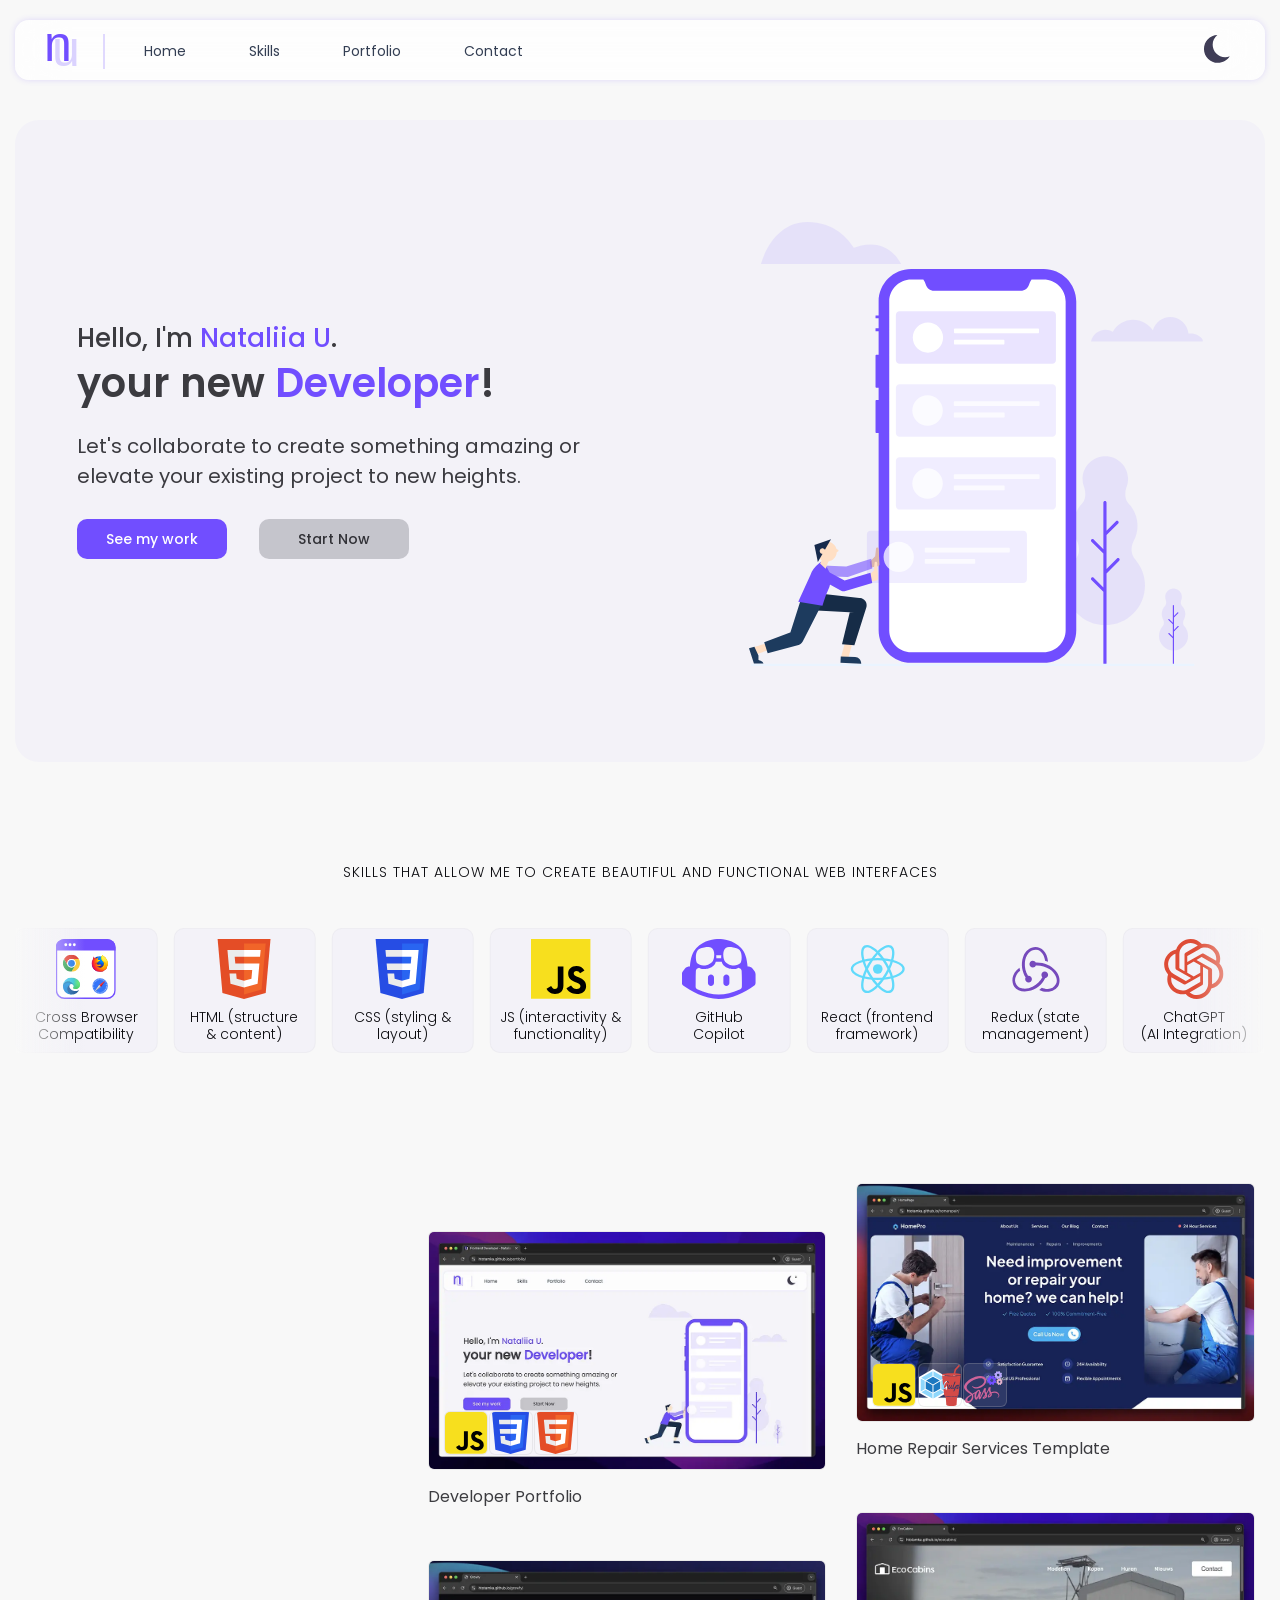
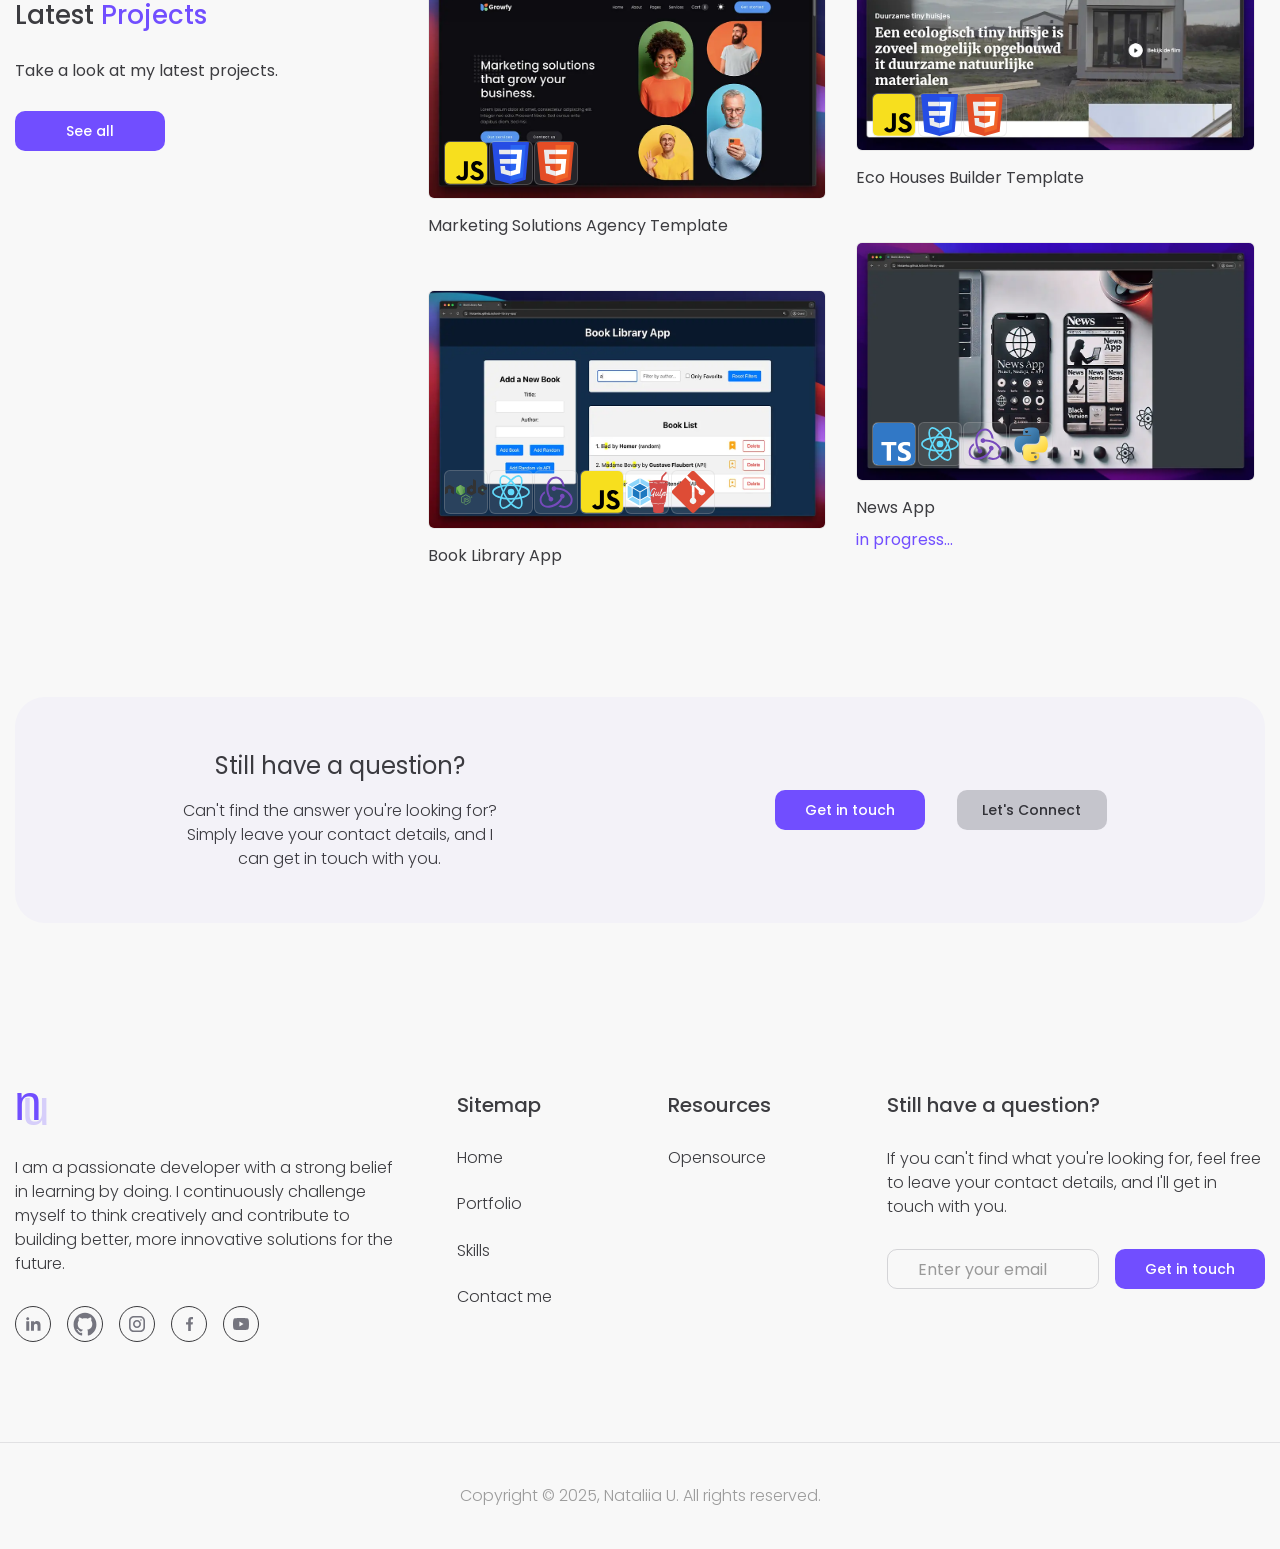
==== commit 872996ad: "Add news app portfolio item" ====
--- a/index.html
+++ b/index.html
@@ -376,7 +376,7 @@
 								</article>
 								<article class="portfolio__item item-portfolio">
 									<a
-										href="https://htotamka.github.io/book-library-app/"
+										href="https://news-app-h.vercel.app/"
 										target="_blank"
 										class="item-portfolio__link"
 									>
@@ -391,7 +391,7 @@
 										</div>
 										<h4 class="item-portfolio__title">News App</h4>
 										<div class="item-portfolio__soon">
-											coming soon, in progress...
+											in progress...
 										</div>
 									</a>
 								</article>
